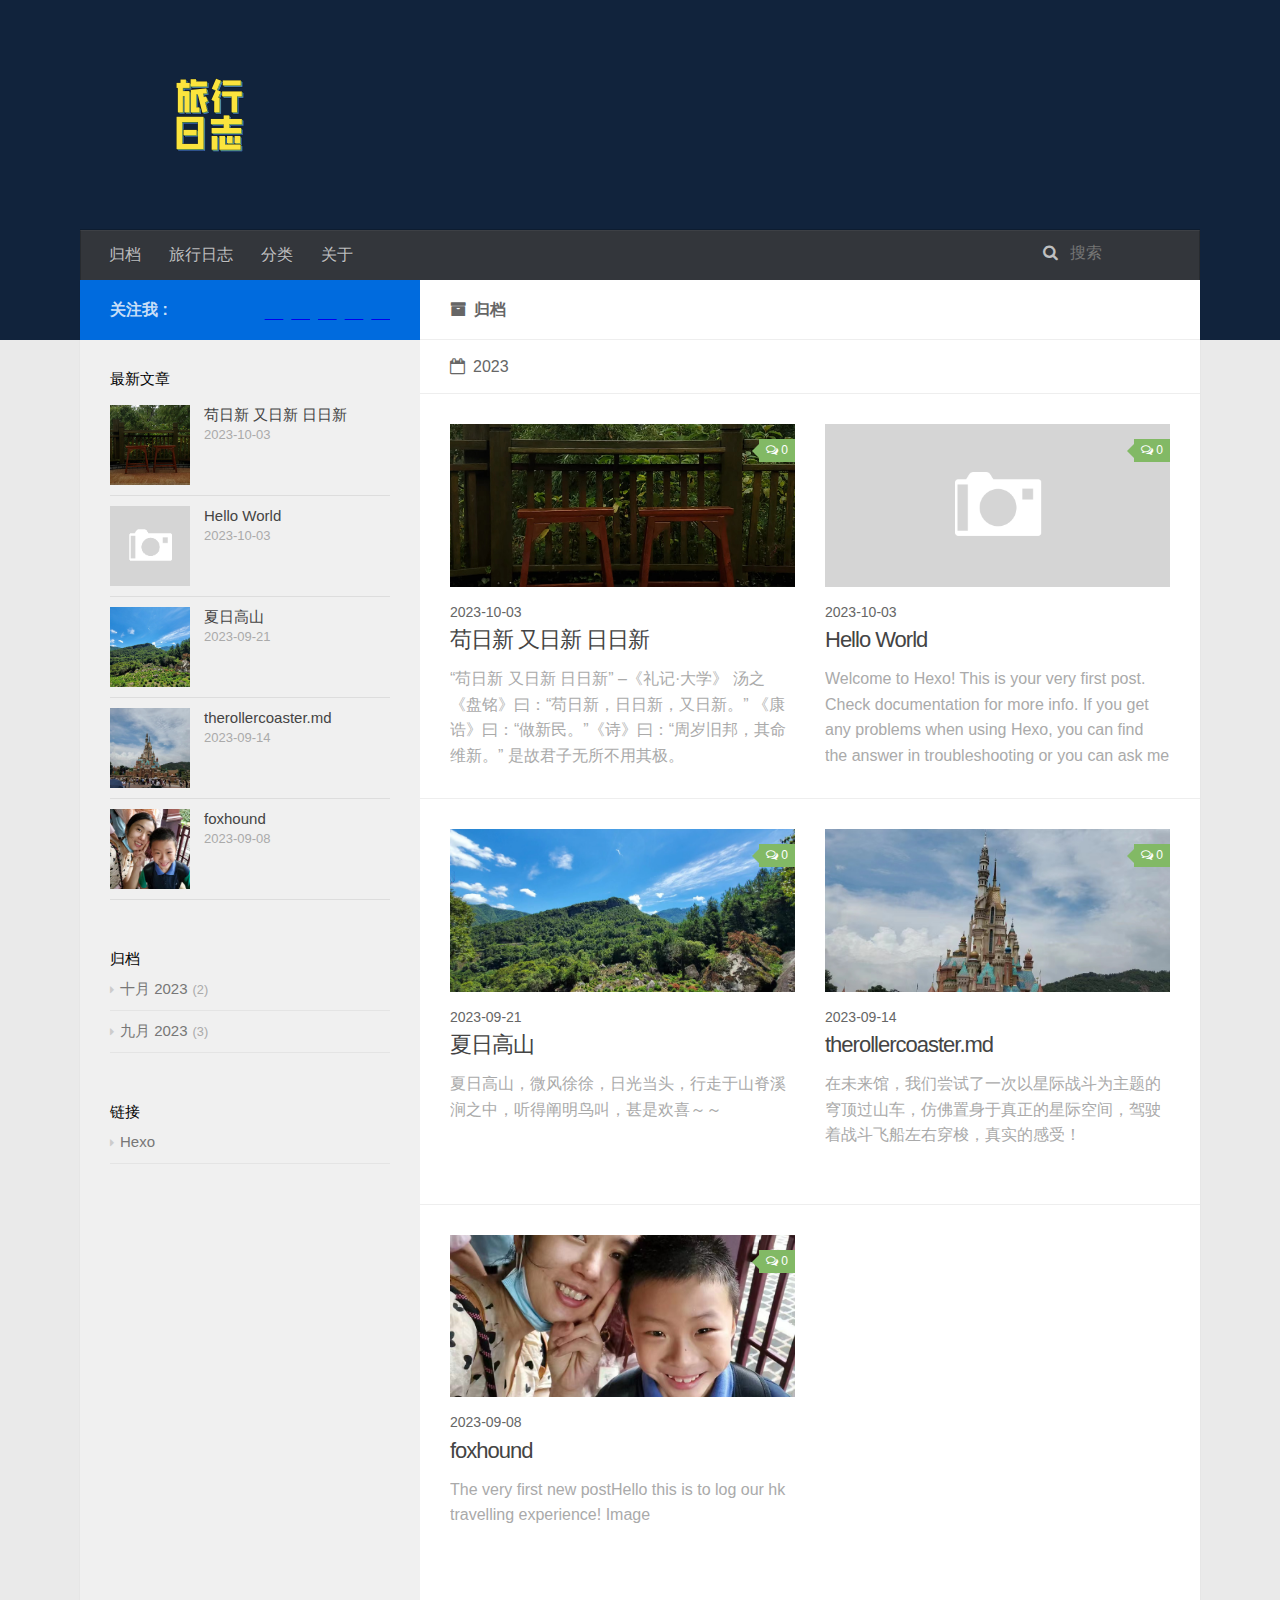
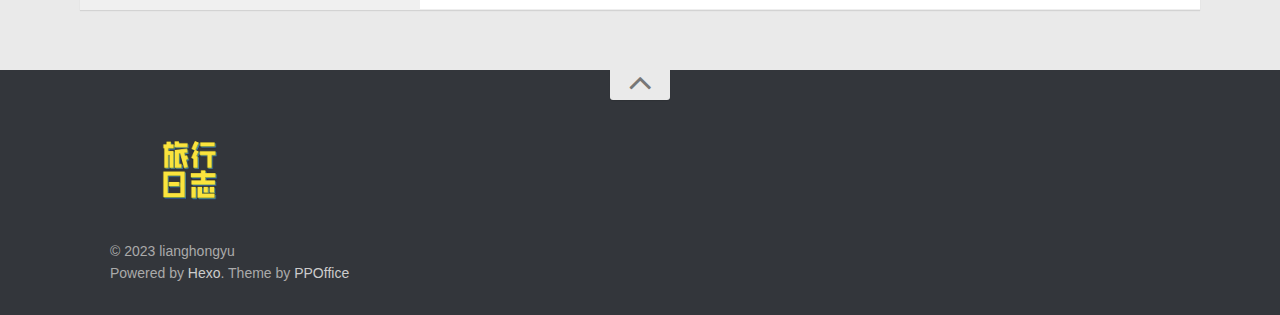
==== archives/index.html @ 43e91043 "Site updated: 2023-10-03 20:51:18" ====
<!DOCTYPE html>
<html>
<head>
    <meta charset="utf-8" />

    

    
    <title>归档 | 旅行日志</title>
    
    <meta name="viewport" content="width=device-width, initial-scale=1, maximum-scale=1">
    
    <meta property="og:type" content="website">
<meta property="og:title" content="旅行日志">
<meta property="og:url" content="https://www.dent1688.com/archives/index.html">
<meta property="og:site_name" content="旅行日志">
<meta property="og:locale" content="zh_CN">
<meta property="article:author" content="lianghongyu">
<meta name="twitter:card" content="summary">
    

    

    

    

    
<link rel="stylesheet" href="/libs/source-code-pro/styles.css">

    
<link rel="stylesheet" href="/libs/font-awesome/css/font-awesome.min.css">

    
<link rel="stylesheet" href="/libs/iconfont/css/travlog.iconfont.css">

    
<link rel="stylesheet" href="/libs/titillium-web/style.css">

    
<link rel="stylesheet" href="/css/style.css">


    
<script src="/libs/jquery/3.5.0/jquery.min.js"></script>

    
    
        
<link rel="stylesheet" href="/libs/lightgallery/css/lightgallery.min.css">

    
    
        
<link rel="stylesheet" href="/libs/justified-gallery/justifiedGallery.min.css">

    
    
    
    


<meta name="generator" content="Hexo 6.3.0"></head>

<body>
    <div id="wrap">
        <header id="header">
    <div id="header-outer" class="outer">
        <div class="container">
            <div class="container-inner">
                <div id="header-title">
                    <h1 class="logo-wrap">
                        <a href="/" class="logo"></a>
                    </h1>
                    
                </div>
                <div id="header-inner" class="nav-container">
                    <a id="main-nav-toggle" class="nav-icon fa fa-bars"></a>
                    <div class="nav-container-inner">
                        <ul id="main-nav">
                            
                                <li class="main-nav-list-item" >
                                    <a class="main-nav-list-link" href="/">归档</a>
                                </li>
                            
                                    
                                
                                <li class="main-nav-list-item" >
                                    <a class="main-nav-list-link" href="/">旅行日志</a>
                                </li>
                            
                                <li class="main-nav-list-item" >
                                    <a class="main-nav-list-link" href="/about/lll.html">分类</a>
                                </li>
                            
                                <li class="main-nav-list-item" >
                                    <a class="main-nav-list-link" href="/about/index.html">关于</a>
                                </li>
                            
                        </ul>
                        <nav id="sub-nav">
                            <div id="search-form-wrap">

    <form class="search-form">
        <input type="text" class="ins-search-input search-form-input" placeholder="搜索" />
        <button type="submit" class="search-form-submit"></button>
    </form>
    <div class="ins-search">
    <div class="ins-search-mask"></div>
    <div class="ins-search-container">
        <div class="ins-input-wrapper">
            <input type="text" class="ins-search-input" placeholder="想要查找什么..." />
            <span class="ins-close ins-selectable"><i class="fa fa-times-circle"></i></span>
        </div>
        <div class="ins-section-wrapper">
            <div class="ins-section-container"></div>
        </div>
    </div>
</div>
<script>
(function (window) {
    var INSIGHT_CONFIG = {
        TRANSLATION: {
            POSTS: '文章',
            PAGES: '页面',
            CATEGORIES: '分类',
            TAGS: '标签',
            UNTITLED: '(未命名)',
        },
        ROOT_URL: '/',
        CONTENT_URL: '/content.json',
    };
    window.INSIGHT_CONFIG = INSIGHT_CONFIG;
})(window);
</script>

<script src="/js/insight.js"></script>


</div>
                        </nav>
                    </div>
                </div>
            </div>
        </div>
    </div>
</header>

        <div class="container">
            <div class="main-body container-inner">
                <div class="main-body-inner">
                    <section id="main">
                        <div class="main-body-header">
    <h1 class="header">
    
    <i class="icon fa fa-archive"></i>归档
    </h1>
</div>

                        <div class="main-body-content">
                            

    
    
        
        
        <section class="archives-wrap">
            <div class="archive-year-wrap">
                <a href="/archives/2023" class="archive-year"><i class="icon fa fa-calendar-o"></i>2023</a>
            </div>
            <div class="archives">
    
    
    
        <div class="article-row">
    
        <article class="article article-summary">
    <div class="article-summary-inner">
        
        <a href="/2023/10/03/%E8%8B%9F%E6%97%A5%E6%96%B0-%E5%8F%88%E6%97%A5%E6%96%B0-%E6%97%A5%E6%97%A5%E6%96%B0/" class="thumbnail">
    
    
        <span style="background-image:url(/2023/10/03/苟日新-又日新-日日新/竹尖温泉休息区的两个座椅.jpg)" alt="苟日新 又日新 日日新" class="thumbnail-image"></span>
    
    
        
<span class="comment-counter">
    <i class="fa fa-comments-o"></i>
    
        <span class="disqus-comment-count" data-disqus-identifier="" data-disqus-url="https://www.dent1688.com/2023/10/03/%E8%8B%9F%E6%97%A5%E6%96%B0-%E5%8F%88%E6%97%A5%E6%96%B0-%E6%97%A5%E6%97%A5%E6%96%B0/">0</span>
    
</span>


    
</a>

        
        <div class="article-meta">
            <div class="category">
            
            </div>
            <div class="date"><time datetime="2023-10-03T12:07:51.000Z" itemprop="datePublished">2023-10-03</time></div>
        </div>
        
    
        <h1 class="article-title" itemprop="name">
        <a href="/2023/10/03/%E8%8B%9F%E6%97%A5%E6%96%B0-%E5%8F%88%E6%97%A5%E6%96%B0-%E6%97%A5%E6%97%A5%E6%96%B0/">苟日新 又日新 日日新</a>
        </h1>
    

        <p class="article-excerpt">
            

“苟日新 又日新 日日新”  –《礼记·大学》 
汤之《盘铭》曰：“苟日新，日日新，又日新。” 《康诰》曰：“做新民。”《诗》曰：“周岁旧邦，其命维新。” 是故君子无所不用其极。

        </p>
    </div>
</article>
    

    
    
    
    
        <article class="article article-summary">
    <div class="article-summary-inner">
        
        <a href="/2023/10/03/hello-world/" class="thumbnail">
    
    
        <span class="thumbnail-image thumbnail-none"></span>
    
    
        
<span class="comment-counter">
    <i class="fa fa-comments-o"></i>
    
        <span class="disqus-comment-count" data-disqus-identifier="" data-disqus-url="https://www.dent1688.com/2023/10/03/hello-world/">0</span>
    
</span>


    
</a>

        
        <div class="article-meta">
            <div class="category">
            
            </div>
            <div class="date"><time datetime="2023-10-03T12:02:47.965Z" itemprop="datePublished">2023-10-03</time></div>
        </div>
        
    
        <h1 class="article-title" itemprop="name">
        <a href="/2023/10/03/hello-world/">Hello World</a>
        </h1>
    

        <p class="article-excerpt">
            Welcome to Hexo! This is your very first post. Check documentation for more info. If you get any problems when using Hexo, you can find the answer in troubleshooting or you can ask me on GitHub.
Quick
        </p>
    </div>
</article>
    
        </div>
    

    
    
    
    
        <div class="article-row">
    
        <article class="article article-summary">
    <div class="article-summary-inner">
        
        <a href="/2023/09/21/%E5%A4%8F%E6%97%A5%E9%AB%98%E5%B1%B1/" class="thumbnail">
    
    
        <span style="background-image:url(/2023/09/21/%E5%A4%8F%E6%97%A5%E9%AB%98%E5%B1%B1/%E5%A4%8F%E6%97%A5%E9%AB%98%E5%B1%B1.jpg)" alt="夏日高山" class="thumbnail-image"></span>
    
    
        
<span class="comment-counter">
    <i class="fa fa-comments-o"></i>
    
        <span class="disqus-comment-count" data-disqus-identifier="" data-disqus-url="https://www.dent1688.com/2023/09/21/%E5%A4%8F%E6%97%A5%E9%AB%98%E5%B1%B1/">0</span>
    
</span>


    
</a>

        
        <div class="article-meta">
            <div class="category">
            
            </div>
            <div class="date"><time datetime="2023-09-21T08:30:17.000Z" itemprop="datePublished">2023-09-21</time></div>
        </div>
        
    
        <h1 class="article-title" itemprop="name">
        <a href="/2023/09/21/%E5%A4%8F%E6%97%A5%E9%AB%98%E5%B1%B1/">夏日高山</a>
        </h1>
    

        <p class="article-excerpt">
            
夏日高山，微风徐徐，日光当头，行走于山脊溪涧之中，听得阐明鸟叫，甚是欢喜～～

        </p>
    </div>
</article>
    

    
    
    
    
        <article class="article article-summary">
    <div class="article-summary-inner">
        
        <a href="/2023/09/14/therollercoaster-md/" class="thumbnail">
    
    
        <span style="background-image:url(/2023/09/14/therollercoaster-md/therollercoaster.jpg)" alt="therollercoaster.md" class="thumbnail-image"></span>
    
    
        
<span class="comment-counter">
    <i class="fa fa-comments-o"></i>
    
        <span class="disqus-comment-count" data-disqus-identifier="" data-disqus-url="https://www.dent1688.com/2023/09/14/therollercoaster-md/">0</span>
    
</span>


    
</a>

        
        <div class="article-meta">
            <div class="category">
            
            </div>
            <div class="date"><time datetime="2023-09-14T07:59:23.000Z" itemprop="datePublished">2023-09-14</time></div>
        </div>
        
    
        <h1 class="article-title" itemprop="name">
        <a href="/2023/09/14/therollercoaster-md/">therollercoaster.md</a>
        </h1>
    

        <p class="article-excerpt">
            在未来馆，我们尝试了一次以星际战斗为主题的穹顶过山车，仿佛置身于真正的星际空间，驾驶着战斗飞船左右穿梭，真实的感受！


        </p>
    </div>
</article>
    
        </div>
    

    
    
    
    
        <div class="article-row">
    
        <article class="article article-summary">
    <div class="article-summary-inner">
        
        <a href="/2023/09/08/foxhound/" class="thumbnail">
    
    
        <span style="background-image:url(/images/hkdisneyland.jpg)" alt="foxhound" class="thumbnail-image"></span>
    
    
        
<span class="comment-counter">
    <i class="fa fa-comments-o"></i>
    
        <span class="disqus-comment-count" data-disqus-identifier="" data-disqus-url="https://www.dent1688.com/2023/09/08/foxhound/">0</span>
    
</span>


    
</a>

        
        <div class="article-meta">
            <div class="category">
            
            </div>
            <div class="date"><time datetime="2023-09-08T14:59:51.000Z" itemprop="datePublished">2023-09-08</time></div>
        </div>
        
    
        <h1 class="article-title" itemprop="name">
        <a href="/2023/09/08/foxhound/">foxhound</a>
        </h1>
    

        <p class="article-excerpt">
            The very first new postHello this is to log our hk travelling experience!
Image

        </p>
    </div>
</article>
    
        </div>
    


    </div></section>



                        </div>
                    </section>
                    <aside id="sidebar">
    <a class="sidebar-toggle" title="Expand Sidebar"><i class="toggle icon"></i></a>
    <div class="sidebar-top">
        <p>关注我 :</p>
        <ul class="social-links">
            
                
                <li>
                    <a class="social-tooltip" title="icon-weixin1" href="/" target="_blank" rel="noopener">
                        <i class="iconfont icon-weixin1"></i>
                    </a>
                </li>
                
            
                
                <li>
                    <a class="social-tooltip" title="icon-icon_bilibili-square" href="https://space.bilibili.com/411537087?spm_id_from=333.1007.0.0" target="_blank" rel="noopener">
                        <i class="iconfont icon-icon_bilibili-square"></i>
                    </a>
                </li>
                
            
                
                <li>
                    <a class="social-tooltip" title="icon-zhihu" href="https://www.zhihu.com/people/jl_technical" target="_blank" rel="noopener">
                        <i class="iconfont icon-zhihu"></i>
                    </a>
                </li>
                
            
                
                <li>
                    <a class="social-tooltip" title="icon-xinhao" href="/" target="_blank" rel="noopener">
                        <i class="iconfont icon-xinhao"></i>
                    </a>
                </li>
                
            
                
                <li>
                    <a class="social-tooltip" title="icon-envelope" href="mailto:yves_liang@139.com" target="_blank" rel="noopener">
                        <i class="iconfont icon-envelope"></i>
                    </a>
                </li>
                
            
        </ul>
    </div>
    
    <div class="widgets-container">
        
            
                

            
                
    <div class="widget-wrap">
        <h3 class="widget-title">最新文章</h3>
        <div class="widget">
            <ul id="recent-post" class="">
                
                    <li>
                        
                        <div class="item-thumbnail">
                            <a href="/2023/10/03/%E8%8B%9F%E6%97%A5%E6%96%B0-%E5%8F%88%E6%97%A5%E6%96%B0-%E6%97%A5%E6%97%A5%E6%96%B0/" class="thumbnail">
    
    
        <span style="background-image:url(/2023/10/03/苟日新-又日新-日日新/竹尖温泉休息区的两个座椅.jpg)" alt="苟日新 又日新 日日新" class="thumbnail-image"></span>
    
    
</a>

                        </div>
                        
                        <div class="item-inner">
                            <p class="item-category"></p>
                            <p class="item-title"><a href="/2023/10/03/%E8%8B%9F%E6%97%A5%E6%96%B0-%E5%8F%88%E6%97%A5%E6%96%B0-%E6%97%A5%E6%97%A5%E6%96%B0/" class="title">苟日新 又日新 日日新</a></p>
                            <p class="item-date"><time datetime="2023-10-03T12:07:51.000Z" itemprop="datePublished">2023-10-03</time></p>
                        </div>
                    </li>
                
                    <li>
                        
                        <div class="item-thumbnail">
                            <a href="/2023/10/03/hello-world/" class="thumbnail">
    
    
        <span class="thumbnail-image thumbnail-none"></span>
    
    
</a>

                        </div>
                        
                        <div class="item-inner">
                            <p class="item-category"></p>
                            <p class="item-title"><a href="/2023/10/03/hello-world/" class="title">Hello World</a></p>
                            <p class="item-date"><time datetime="2023-10-03T12:02:47.965Z" itemprop="datePublished">2023-10-03</time></p>
                        </div>
                    </li>
                
                    <li>
                        
                        <div class="item-thumbnail">
                            <a href="/2023/09/21/%E5%A4%8F%E6%97%A5%E9%AB%98%E5%B1%B1/" class="thumbnail">
    
    
        <span style="background-image:url(/2023/09/21/%E5%A4%8F%E6%97%A5%E9%AB%98%E5%B1%B1/%E5%A4%8F%E6%97%A5%E9%AB%98%E5%B1%B1.jpg)" alt="夏日高山" class="thumbnail-image"></span>
    
    
</a>

                        </div>
                        
                        <div class="item-inner">
                            <p class="item-category"></p>
                            <p class="item-title"><a href="/2023/09/21/%E5%A4%8F%E6%97%A5%E9%AB%98%E5%B1%B1/" class="title">夏日高山</a></p>
                            <p class="item-date"><time datetime="2023-09-21T08:30:17.000Z" itemprop="datePublished">2023-09-21</time></p>
                        </div>
                    </li>
                
                    <li>
                        
                        <div class="item-thumbnail">
                            <a href="/2023/09/14/therollercoaster-md/" class="thumbnail">
    
    
        <span style="background-image:url(/2023/09/14/therollercoaster-md/therollercoaster.jpg)" alt="therollercoaster.md" class="thumbnail-image"></span>
    
    
</a>

                        </div>
                        
                        <div class="item-inner">
                            <p class="item-category"></p>
                            <p class="item-title"><a href="/2023/09/14/therollercoaster-md/" class="title">therollercoaster.md</a></p>
                            <p class="item-date"><time datetime="2023-09-14T07:59:23.000Z" itemprop="datePublished">2023-09-14</time></p>
                        </div>
                    </li>
                
                    <li>
                        
                        <div class="item-thumbnail">
                            <a href="/2023/09/08/foxhound/" class="thumbnail">
    
    
        <span style="background-image:url(/images/hkdisneyland.jpg)" alt="foxhound" class="thumbnail-image"></span>
    
    
</a>

                        </div>
                        
                        <div class="item-inner">
                            <p class="item-category"></p>
                            <p class="item-title"><a href="/2023/09/08/foxhound/" class="title">foxhound</a></p>
                            <p class="item-date"><time datetime="2023-09-08T14:59:51.000Z" itemprop="datePublished">2023-09-08</time></p>
                        </div>
                    </li>
                
            </ul>
        </div>
    </div>

            
                

            
                
    <div class="widget-wrap widget-list">
        <h3 class="widget-title">归档</h3>
        <div class="widget">
            <ul class="archive-list"><li class="archive-list-item"><a class="archive-list-link" href="/archives/2023/10/">十月 2023</a><span class="archive-list-count">2</span></li><li class="archive-list-item"><a class="archive-list-link" href="/archives/2023/09/">九月 2023</a><span class="archive-list-count">3</span></li></ul>
        </div>
    </div>


            
                

            
                

            
                
    <div class="widget-wrap widget-list">
        <h3 class="widget-title">链接</h3>
        <div class="widget">
            <ul>
                
                    <li>
                        <a target="_blank" rel="noopener" href="http://hexo.io">Hexo</a>
                    </li>
                
            </ul>
        </div>
    </div>


            
        
    </div>
</aside>

                </div>
            </div>
        </div>
        <footer id="footer">
    <div class="container">
        <div class="container-inner">
            <a id="back-to-top" href="javascript:;"><i class="icon fa fa-angle-up"></i></a>
            <div class="credit">
                <h1 class="logo-wrap">
                    <a href="/" class="logo"></a>
                </h1>
                <p>&copy; 2023 lianghongyu</p>
                
                <p>Powered by <a href="https://hexo.io/" target="_blank">Hexo</a>. Theme by <a href="https://github.com/ppoffice" target="_blank">PPOffice</a></p>
                
            </div>
            <div class="footer-plugins">
              
    


            </div>
        </div>
    </div>
</footer>

    </div>
    
    
    <script>
    var disqus_shortname = 'hexo-theme-hueman';
    
    
    (function() {
    var dsq = document.createElement('script');
    dsq.type = 'text/javascript';
    dsq.async = true;
    dsq.src = '//' + disqus_shortname + '.disqus.com/count.js';
    (document.getElementsByTagName('head')[0] || document.getElementsByTagName('body')[0]).appendChild(dsq);
    })();
    </script>





    
        
<script src="/libs/lightgallery/js/lightgallery.min.js"></script>

        
<script src="/libs/lightgallery/js/lg-thumbnail.min.js"></script>

        
<script src="/libs/lightgallery/js/lg-pager.min.js"></script>

        
<script src="/libs/lightgallery/js/lg-autoplay.min.js"></script>

        
<script src="/libs/lightgallery/js/lg-fullscreen.min.js"></script>

        
<script src="/libs/lightgallery/js/lg-zoom.min.js"></script>

        
<script src="/libs/lightgallery/js/lg-hash.min.js"></script>

        
<script src="/libs/lightgallery/js/lg-share.min.js"></script>

        
<script src="/libs/lightgallery/js/lg-video.min.js"></script>

    
    
        
<script src="/libs/justified-gallery/jquery.justifiedGallery.min.js"></script>

    
    

    
    
    



<!-- Custom Scripts -->

<script src="/js/main.js"></script>


</body>
</html>
---- libs/source-code-pro/styles.css ----
/* latin-ext */
@font-face {
  font-family: 'Source Code Pro';
  font-style: normal;
  font-weight: 400;
  src: local('Source Code Pro'), local('SourceCodePro-Regular'), url(fonts/mrl8jkM18OlOQN8JLgasDy2Q8seG17bfDXYR_jUsrzg.woff2) format('woff2');
  unicode-range: U+0100-024F, U+1E00-1EFF, U+20A0-20AB, U+20AD-20CF, U+2C60-2C7F, U+A720-A7FF;
}
/* latin */
@font-face {
  font-family: 'Source Code Pro';
  font-style: normal;
  font-weight: 400;
  src: local('Source Code Pro'), local('SourceCodePro-Regular'), url(fonts/mrl8jkM18OlOQN8JLgasD9V_2ngZ8dMf8fLgjYEouxg.woff2) format('woff2');
  unicode-range: U+0000-00FF, U+0131, U+0152-0153, U+02C6, U+02DA, U+02DC, U+2000-206F, U+2074, U+20AC, U+2212, U+2215, U+E0FF, U+EFFD, U+F000;
}
---- libs/iconfont/css/travlog.iconfont.css ----
@font-face {
  font-family: "iconfont"; /* Project id 4262193 */
  src: url('//at.alicdn.com/t/c/font_4262193_q51p6oxypxf.woff2?t=1695284667067') format('woff2'),
       url('//at.alicdn.com/t/c/font_4262193_q51p6oxypxf.woff?t=1695284667067') format('woff'),
       url('//at.alicdn.com/t/c/font_4262193_q51p6oxypxf.ttf?t=1695284667067') format('truetype');
}

.iconfont {
  font-family: "iconfont" !important;
  font-size: 16px;
  font-style: normal;
  -webkit-font-smoothing: antialiased;
  -moz-osx-font-smoothing: grayscale;
}

.icon-envelope:before {
  content: "\e623";
}

.icon-xinhao:before {
  content: "\e602";
}

.icon-zhihu-circle-fill:before {
  content: "\ea8b";
}

.icon-icon_bilibili-square:before {
  content: "\e601";
}

.icon-weixin1:before {
  content: "\e600";
}

.icon-weixin:before {
  content: "\e65f";
}

.icon-bilibili-line:before {
  content: "\e69e";
}

.icon-zhihu:before {
  content: "\e7e9";
}
---- css/style.css ----
#main .main-body-header em,
#main .main-body-header a,
.article-meta,
.archive-year {
  text-transform: uppercase;
  color: #666;
  line-height: 1em;
  text-shadow: 0 1px #fff;
}
#main .main-body-header em,
#main .main-body-header a,
.article-meta,
.archive-year,
#main .main-body-header em a,
#main .main-body-header a a,
.article-meta a,
.archive-year a {
  text-decoration: none;
}
.widget h1,
.article-entry h1 {
  font-size: 2em;
}
.widget h2,
.article-entry h2 {
  font-size: 1.5em;
}
.widget h3,
.article-entry h3 {
  font-size: 1.3em;
}
.widget h4,
.article-entry h4 {
  font-size: 1.2em;
}
.widget h5,
.article-entry h5 {
  font-size: 1em;
}
.widget h6,
.article-entry h6 {
  font-size: 1em;
  color: #aaa;
}
.widget hr,
.article-entry hr {
  border: 1px dashed #ddd;
}
.widget strong,
.article-entry strong {
  font-weight: bold;
}
.widget em,
.article-entry em,
.widget cite,
.article-entry cite {
  font-style: italic;
}
.widget sup,
.article-entry sup,
.widget sub,
.article-entry sub {
  font-size: 0.75em;
  line-height: 0;
  position: relative;
  vertical-align: baseline;
}
.widget sup,
.article-entry sup {
  top: -0.5em;
}
.widget sub,
.article-entry sub {
  bottom: -0.2em;
}
.widget small,
.article-entry small {
  font-size: 0.85em;
}
.widget acronym,
.article-entry acronym,
.widget abbr,
.article-entry abbr {
  border-bottom: 1px dotted;
}
.widget ul,
.article-entry ul,
.widget ol,
.article-entry ol,
.widget dl,
.article-entry dl {
  line-height: 1.6em;
}
.widget ul ul,
.article-entry ul ul,
.widget ol ul,
.article-entry ol ul,
.widget ul ol,
.article-entry ul ol,
.widget ol ol,
.article-entry ol ol {
  margin-top: 0;
  margin-bottom: 0;
  margin-left: 20px;
}
.widget ul,
.article-entry ul {
  list-style: disc;
  list-style-position: inside;
}
.widget ol,
.article-entry ol {
  list-style: decimal;
  list-style-position: inside;
}
.widget dt,
.article-entry dt {
  font-weight: bold;
  list-style-position: inside;
}
html,
body,
div,
span,
applet,
object,
iframe,
h1,
h2,
h3,
h4,
h5,
h6,
p,
blockquote,
pre,
a,
abbr,
acronym,
address,
big,
cite,
code,
del,
dfn,
em,
img,
ins,
kbd,
q,
s,
samp,
small,
strike,
strong,
sub,
sup,
tt,
var,
dl,
dt,
dd,
ol,
ul,
li,
fieldset,
form,
label,
legend,
table,
caption,
tbody,
tfoot,
thead,
tr,
th,
td {
  margin: 0;
  padding: 0;
  border: 0;
  outline: 0;
  font-weight: inherit;
  font-style: inherit;
  font-family: inherit;
  font-size: 100%;
  vertical-align: baseline;
}
body {
  line-height: 1;
  color: #000;
  background: #fff;
}
ol,
ul {
  list-style: none;
}
table {
  border-collapse: separate;
  border-spacing: 0;
  vertical-align: middle;
}
caption,
th,
td {
  text-align: left;
  font-weight: normal;
  vertical-align: middle;
}
a img {
  border: none;
}
input,
button {
  margin: 0;
  padding: 0;
}
input::-moz-focus-inner,
button::-moz-focus-inner {
  border: 0;
  padding: 0;
}
html,
body,
#container {
  height: 100%;
}
::selection {
  color: #fff;
  background: #006bde;
}
body {
  background: #eaeaea;
  font: 14px "Titillium Web", "Helvetica Neue", Helvetica, Arial, "Microsoft Yahei", sans-serif;
  -webkit-text-size-adjust: 100%;
}
code {
  margin: 0 2px;
  color: #e96900;
  padding: 3px 5px;
  font-size: 0.8em;
  border-radius: 2px;
  font-family: "Source Code Pro", Consolas, Monaco, Menlo, Consolas, monospace;
  background-color: #f8f8f8;
}
.container {
  position: relative;
  padding: 0 20px;
}
.container-inner {
  max-width: 1120px;
  min-width: 320px;
  width: 100%;
  margin: 0 auto;
}
.container-inner:before,
.container-inner:after {
  content: "";
  display: table;
}
.container-inner:after {
  clear: both;
}
.left,
.alignleft {
  float: left;
}
.right,
.alignright {
  float: right;
}
.clear {
  clear: both;
}
.logo {
  display: block;
  padding: 10px 0;
  width: 200px;
  height: 150px;
  background-image: url("images/logo-header.png");
  background-position: 0px 10px;
  background-repeat: no-repeat;
  background-size: 200px 150px;
}
.main-body {
  margin-top: -60px;
  background-color: #fff;
}
.main-body-inner {
  position: relative;
  -webkit-box-sizing: border-box;
  -moz-box-sizing: border-box;
  box-sizing: border-box;
  -webkit-box-shadow: rgba(0,0,0,0.098) 0px 1px 1px 0px;
  box-shadow: rgba(0,0,0,0.098) 0px 1px 1px 0px;
  padding-left: 340px;
  background: url("images/s-left.png") repeat-y left 0;
}
.main-body-inner:before,
.main-body-inner:after {
  content: "";
  display: table;
}
.main-body-inner:after {
  clear: both;
}
#main {
  float: right;
  width: 100%;
  -webkit-box-sizing: border-box;
  -moz-box-sizing: border-box;
  box-sizing: border-box;
  min-height: 600px;
}
#main .main-body-header {
  background: #fff;
  position: relative;
  padding: 18px 30px 17px;
  border-bottom: 1px solid #eee;
  color: #666;
  font-size: 16px;
  font-weight: 600;
  text-transform: uppercase;
  line-height: 24px;
}
#main .main-body-header .page-title-link,
#main .main-body-header i {
  margin-right: 8px;
}
#main .main-body-header i {
  font-weight: 400;
}
#main .main-body-header em,
#main .main-body-header a {
  color: #aaa;
}
#main .main-body-content:before,
#main .main-body-content:after {
  content: "";
  display: table;
}
#main .main-body-content:after {
  clear: both;
}
#header {
  background: #11233c;
  padding-bottom: 60px;
  position: relative;
}
#header-outer {
  height: 100%;
  position: relative;
}
#header-inner {
  position: relative;
}
#header-title {
  text-align: center;
  padding: 30px 30px;
}
#header-title:before,
#header-title:after {
  content: "";
  display: table;
}
#header-title:after {
  clear: both;
}
#header-title .logo-wrap,
#header-title .subtitle-wrap {
  float: left;
}
#header-title .subtitle-wrap {
  padding: 10px 0px 0px;
  margin-left: 20px;
}
#header-title .subtitle {
  font-size: 16px;
  font-style: italic;
  line-height: 160px;
  color: rgba(255,255,255,0.7);
  text-shadow: 0 1px rgba(0,0,0,0.2);
}
.nav-container .nav-icon,
.nav-container .nav-container-inner #main-nav .main-nav-list-item .main-nav-list-link {
  float: left;
  color: rgba(255,255,255,0.7);
  text-decoration: none;
  text-shadow: 0 1px rgba(0,0,0,0.2);
  display: block;
  padding: 20px 15px;
  -webkit-transition: 0.2s ease-in;
  -moz-transition: 0.2s ease-in;
  -ms-transition: 0.2s ease-in;
  transition: 0.2s ease-in;
}
.nav-container .nav-icon:hover,
.nav-container .nav-container-inner #main-nav .main-nav-list-item .main-nav-list-link:hover {
  color: #fff;
  background: rgba(0,0,0,0.1);
}
.nav-container {
  padding: 0 15px;
  background: #33363b;
  z-index: 1;
  -webkit-box-shadow: inset 0 1px 0 rgba(255,255,255,0.05), 0 -1px 0 rgba(0,0,0,0.2), inset 1px 0 0 rgba(0,0,0,0.2), inset -1px 0 0 rgba(0,0,0,0.2);
  box-shadow: inset 0 1px 0 rgba(255,255,255,0.05), 0 -1px 0 rgba(0,0,0,0.2), inset 1px 0 0 rgba(0,0,0,0.2), inset -1px 0 0 rgba(0,0,0,0.2);
}
.nav-container:before,
.nav-container:after {
  content: "";
  display: table;
}
.nav-container:after {
  clear: both;
}
.nav-container .nav-icon {
  line-height: 20px;
  padding: 15px 14px;
  text-align: center;
  font-size: 14px;
  position: relative;
  cursor: pointer;
}
.nav-container #main-nav-toggle {
  display: none;
  width: 100%;
  text-align: right;
  -webkit-box-sizing: border-box;
  -moz-box-sizing: border-box;
  box-sizing: border-box;
  border-bottom: 1px solid rgba(255,255,255,0.06);
}
.nav-container #main-nav-toggle:before {
  content: "\f0c9";
}
.nav-container .nav-container-inner:before,
.nav-container .nav-container-inner:after {
  content: "";
  display: table;
}
.nav-container .nav-container-inner:after {
  clear: both;
}
.nav-container .nav-container-inner #main-nav {
  float: left;
}
.nav-container .nav-container-inner #main-nav .main-nav-list {
  float: left;
}
.nav-container .nav-container-inner #main-nav .main-nav-list-item {
  position: relative;
  float: left;
}
.nav-container .nav-container-inner #main-nav .main-nav-list-item.top-level-menu > a:after {
  content: "\f0d7" !important;
  float: none;
  margin-left: 6px;
  font-size: 14px;
  line-height: 1.2em;
  opacity: 0.5;
  font-family: FontAwesome;
  display: inline-block;
}
.nav-container .nav-container-inner #main-nav .main-nav-list-item.top-level-menu:hover > a {
  color: #fff;
  background: rgba(0,0,0,0.1);
}
.nav-container .nav-container-inner #main-nav .main-nav-list-item .main-nav-list-link {
  line-height: 20px;
  padding: 15px 14px;
  font-size: 16px;
}
.nav-container .nav-container-inner #main-nav .main-nav-list-item .main-nav-list-link.current {
  color: #fff;
}
.nav-container .nav-container-inner #main-nav .main-nav-list-item .main-nav-list-child {
  top: 100%;
  display: none;
  padding: 10px 0;
  overflow: hidden;
  position: absolute;
  width: 180px;
  background: #33363b url("images/opacity-10.png") repeat;
}
.nav-container .nav-container-inner #main-nav .main-nav-list-item .main-nav-list-child li {
  -webkit-box-shadow: 0 1px 0 rgba(255,255,255,0.06);
  box-shadow: 0 1px 0 rgba(255,255,255,0.06);
}
.nav-container .nav-container-inner #main-nav .main-nav-list-item .main-nav-list-child li:last-child {
  -webkit-box-shadow: none;
  box-shadow: none;
}
.nav-container .nav-container-inner #main-nav .main-nav-list-item .main-nav-list-child li,
.nav-container .nav-container-inner #main-nav .main-nav-list-item .main-nav-list-child li a {
  width: 100%;
  display: block;
  -webkit-box-sizing: border-box;
  -moz-box-sizing: border-box;
  box-sizing: border-box;
}
.nav-container .nav-container-inner #sub-nav {
  float: right;
}
.search-form {
  padding: 14px 15px 16px;
  height: 50px;
  overflow: hidden;
  -webkit-box-sizing: border-box;
  -moz-box-sizing: border-box;
  box-sizing: border-box;
}
.search-form:before {
  content: "\f002";
  margin-right: 8px;
  color: rgba(255,255,255,0.7);
  font: normal normal normal 16px/1 FontAwesome;
}
.search-form-input,
.search-form-input.ins-search-input,
.search-form-input.st-ui-search-input,
.search-form-input.st-default-search-input {
  -webkit-appearance: textarea;
  padding: 0;
  width: 100px;
  height: auto !important;
  border: none !important;
  outline: none !important;
  background: none !important;
  line-height: 1.6em;
  -webkit-transition: 0.2s ease-in;
  -moz-transition: 0.2s ease-in;
  -ms-transition: 0.2s ease-in;
  transition: 0.2s ease-in;
  font: 16px "Titillium Web", "Helvetica Neue", Helvetica, Arial, "Microsoft Yahei", sans-serif;
  color: rgba(255,255,255,0.7);
}
.search-form-input:focus,
.search-form-input.ins-search-input:focus,
.search-form-input.st-ui-search-input:focus,
.search-form-input.st-default-search-input:focus {
  width: 200px;
}
.search-form-input::-webkit-search-results-decoration,
.search-form-input.ins-search-input::-webkit-search-results-decoration,
.search-form-input.st-ui-search-input::-webkit-search-results-decoration,
.search-form-input.st-default-search-input::-webkit-search-results-decoration,
.search-form-input::-webkit-search-cancel-button,
.search-form-input.ins-search-input::-webkit-search-cancel-button,
.search-form-input.st-ui-search-input::-webkit-search-cancel-button,
.search-form-input.st-default-search-input::-webkit-search-cancel-button {
  -webkit-appearance: none;
}
.search-form-submit {
  display: none;
}
#sidebar {
  float: left;
  margin-left: -340px;
  width: 340px;
}
#sidebar .sidebar-toggle {
  display: none;
}
#sidebar .sidebar-top {
  background: #006bde;
  padding: 15px 30px;
}
#sidebar .sidebar-top:before,
#sidebar .sidebar-top:after {
  content: "";
  display: table;
}
#sidebar .sidebar-top:after {
  clear: both;
}
#sidebar .sidebar-top .sidebar-top-inner:before,
#sidebar .sidebar-top .sidebar-top-inner:after {
  content: "";
  display: table;
}
#sidebar .sidebar-top .sidebar-top-inner:after {
  clear: both;
}
#sidebar .sidebar-top p {
  float: left;
  color: rgba(255,255,255,0.8);
  font-size: 16px;
  font-weight: 600;
  text-transform: uppercase;
  line-height: 24px;
  padding: 3px 0;
}
#sidebar .sidebar-top .social-links {
  float: right;
  position: relative;
  padding-top: 2px;
}
#sidebar .sidebar-top .social-links li {
  float: left;
  margin-left: 8px;
}
#sidebar .sidebar-top .social-links li a:hover i:before {
  color: #fff;
}
#sidebar .sidebar-top .social-links .social-tooltip {
  position: relative;
}
#sidebar .sidebar-top .social-links .social-tooltip:hover:after {
  top: -41px;
  background: #fff;
  font-size: 14px;
  color: #666;
  content: attr(title);
  display: block;
  right: 0;
  padding: 5px 15px;
  position: absolute;
  white-space: nowrap;
  border-radius: 3px;
  -webkit-box-shadow: 0 0 2px rgba(0,0,0,0.2);
  box-shadow: 0 0 2px rgba(0,0,0,0.2);
  text-transform: uppercase;
  z-index: 1;
}
#sidebar .sidebar-top .social-links .social-tooltip:hover:before {
  top: -10px;
  right: 8px;
  border: solid;
  border-color: #fff transparent;
  border-width: 5px 5px 0 5px;
  content: "";
  display: block;
  position: absolute;
  z-index: 2;
}
#sidebar .sidebar-top i {
  color: rgba(255,255,255,0.7);
  font-size: 24px;
  width: 24px;
}
#article-nav {
  position: relative;
}
#article-nav:before,
#article-nav:after {
  content: "";
  display: table;
}
#article-nav:after {
  clear: both;
}
.article-nav-link-wrap {
  position: relative;
  margin-top: 0;
  display: block;
  color: #aaa;
  padding: 16px 40px 24px;
  border-bottom: 1px solid #ddd;
  -webkit-transition: 0.2s ease-in;
  -moz-transition: 0.2s ease-in;
  -ms-transition: 0.2s ease-in;
  transition: 0.2s ease-in;
  text-align: center;
  text-decoration: none;
}
.article-nav-link-wrap .icon {
  position: absolute;
  color: #ccc;
  font-size: 18px;
  top: 50%;
  width: 1em;
  margin-top: -10px;
}
.article-nav-link-wrap #icon-chevron-left {
  left: 10px;
}
.article-nav-link-wrap #icon-chevron-right {
  right: 10px;
}
.article-nav-link-wrap:hover {
  background: rgba(0,0,0,0.02);
}
.article-nav-link-wrap:hover .icon {
  color: #006bde;
}
.article-nav-caption {
  display: block;
  font-size: 12px;
  color: #aaa;
  letter-spacing: 0.5px;
  line-height: 24px;
  font-weight: normal;
  text-transform: uppercase;
}
.article-nav-title {
  font-size: 15px;
  color: #666;
}
.widget-wrap {
  padding: 30px 30px 20px;
}
.widget-title {
  font-size: 15px;
  font-weight: 400;
  text-transform: uppercase;
  margin-bottom: 6px;
}
.widget {
  line-height: 1.6em;
  word-wrap: break-word;
  font-size: 0.9em;
  color: #777;
  border-radius: 3px;
}
.widget a {
  text-decoration: none;
  color: #777;
}
.widget a:hover {
  color: #444;
}
.widget ul ul,
.widget ol ul,
.widget dl ul,
.widget ul ol,
.widget ol ol,
.widget dl ol,
.widget ul dl,
.widget ol dl,
.widget dl dl {
  margin-left: 15px;
  list-style: disc;
}
.widget ul,
.widget ol {
  list-style: none;
  margin: 0;
}
.widget ul ul,
.widget ol ul,
.widget ul ol,
.widget ol ol {
  margin: 0 20px;
}
.widget ul ul,
.widget ol ul {
  list-style: disc;
}
.widget ul ol,
.widget ol ol {
  list-style: decimal;
}
.widget-list ul,
.widget-list ol {
  list-style: none;
}
.widget-list ul li,
.widget-list ol li {
  margin: 10px 0;
  padding-bottom: 10px;
  font-size: 15px;
  border-bottom: 1px solid #e4e4e4;
}
.widget-list ul li:last-child,
.widget-list ol li:last-child {
  margin-bottom: 0px;
}
.widget-list ul li a,
.widget-list ol li a {
  color: #777;
}
.widget-list ul li a:before,
.widget-list ol li a:before {
  color: #ccc;
  content: "\f0da";
  font-size: 12px;
  margin-right: 6px;
  font-family: FontAwesome;
  -webkit-transition: 0.2s ease;
  -moz-transition: 0.2s ease;
  -ms-transition: 0.2s ease;
  transition: 0.2s ease;
}
.widget-list ul li a:hover:before,
.widget-list ol li a:hover:before {
  color: #444;
}
.widget-list ul ul,
.widget-list ol ul,
.widget-list ul ol,
.widget-list ol ol {
  list-style: none;
}
.widget-list ul ul li,
.widget-list ol ul li,
.widget-list ul ol li,
.widget-list ol ol li {
  border: none;
  padding-bottom: 0;
}
.widget-float a {
  font-size: 15px;
}
#recent-post li {
  padding: 10px 0 10px 94px;
  border-bottom: 1px solid #ddd;
}
#recent-post li:before,
#recent-post li:after {
  content: "";
  display: table;
}
#recent-post li:after {
  clear: both;
}
#recent-post.no-thumbnail li {
  padding: 10px 0px;
}
#recent-post li .item-thumbnail {
  opacity: 1;
  margin-left: -94px;
  -webkit-transition: all 0.2s ease;
  -moz-transition: all 0.2s ease;
  -ms-transition: all 0.2s ease;
  transition: all 0.2s ease;
  float: left;
}
#recent-post li .item-thumbnail .thumbnail {
  width: 80px;
  height: 80px;
  display: block;
  position: relative;
  overflow: hidden;
}
#recent-post li .item-thumbnail .thumbnail span {
  width: 100%;
  height: 100%;
  display: block;
}
#recent-post li .item-thumbnail .thumbnail .thumbnail-image {
  position: absolute;
  background-size: cover;
  background-position: center;
}
#recent-post li .item-thumbnail .thumbnail .thumbnail-none {
  background-image: url("images/thumb-default-small.png");
  background-size: 100% 100%;
}
#recent-post li .item-inner .item-category {
  font-size: 13px;
  text-transform: uppercase;
}
#recent-post li .item-inner .item-category a {
  color: #006bde;
}
#recent-post li .item-inner .item-category a:hover {
  color: #444;
}
#recent-post li .item-inner .item-category a,
#recent-post li .item-inner .item-category .icon {
  margin-right: 5px;
}
#recent-post li .item-inner .item-title {
  font-size: 15px;
}
#recent-post li .item-inner .item-title a {
  color: #444;
  -webkit-transition: all 0.2s ease;
  -moz-transition: all 0.2s ease;
  -ms-transition: all 0.2s ease;
  transition: all 0.2s ease;
}
#recent-post li .item-inner .item-date {
  color: #aaa;
  font-size: 13px;
  text-transform: uppercase;
}
#recent-post li:hover .item-thumbnail {
  opacity: 0.8;
}
#recent-post li:hover .item-title a {
  color: #006bde;
}
.category-list-count,
.tag-list-count,
.archive-list-count {
  padding-left: 5px;
  color: #aaa;
  font-size: 0.85em;
}
.category-list-count:before,
.tag-list-count:before,
.archive-list-count:before {
  content: "(";
}
.category-list-count:after,
.tag-list-count:after,
.archive-list-count:after {
  content: ")";
}
.tagcloud a {
  margin-right: 5px;
}
.toc-article {
  margin: 0;
  padding: 0;
}
.toc-article .toc {
  padding: 0;
  margin: 10px 0 0;
}
.toc-article .toc .toc-item {
  list-style: none;
}
.article-single {
  padding: 30px 30px 20px;
}
.article-inner {
  overflow: hidden;
}
.article-row {
  width: 100%;
  float: left;
  position: relative;
  padding: 30px 0px 0px 30px;
  border-bottom: 1px solid #eee;
  -webkit-box-sizing: border-box;
  -moz-box-sizing: border-box;
  box-sizing: border-box;
}
.article-row:before,
.article-row:after {
  content: "";
  display: table;
}
.article-row:after {
  clear: both;
}
.article-summary {
  width: 50%;
  float: left;
  margin-bottom: 30px;
}
.article-summary a {
  text-decoration: none;
  color: #006bde;
}
.article-summary .article-summary-inner {
  margin-right: 30px;
}
.article-summary .article-summary-inner .thumbnail {
  height: 0;
  width: 100%;
  display: block;
  overflow: hidden;
  position: relative;
  margin-bottom: 1em;
  padding-bottom: 47.11%;
}
.article-summary .article-summary-inner .thumbnail .comment-counter {
  right: 0;
  top: 15px;
  color: #fff;
  font-size: 12px;
  padding: 2px 7px;
  line-height: 19px;
  position: absolute;
  display: inline-block;
  background-color: #82b965;
}
.article-summary .article-summary-inner .thumbnail .comment-counter:before {
  top: 3px;
  left: -16px;
  content: '';
  position: absolute;
  display: inline-block;
  border: 9px solid transparent;
  border-right-color: #82b965;
}
.article-summary .article-summary-inner .thumbnail .thumbnail-image {
  display: block;
  position: absolute;
  width: 100%;
  height: 100%;
  opacity: 1;
  background-size: cover;
  background-position: center;
  -webkit-transition: opacity 0.3s ease-in;
  -moz-transition: opacity 0.3s ease-in;
  -ms-transition: opacity 0.3s ease-in;
  transition: opacity 0.3s ease-in;
}
.article-summary .article-summary-inner .thumbnail .thumbnail-none {
  width: 100%;
  height: 100%;
  background-size: 100% 100%;
  background-image: url("images/thumb-default.png");
}
.article-summary .article-summary-inner .article-title {
  margin-bottom: 10px;
  font-size: 22px;
  font-weight: 400;
  line-height: 1.5em;
  word-wrap: break-word;
}
.article-summary .article-summary-inner .article-title a {
  -webkit-transition: color 0.3s ease-in;
  -moz-transition: color 0.3s ease-in;
  -ms-transition: color 0.3s ease-in;
  transition: color 0.3s ease-in;
  color: #444;
}
.article-summary .article-summary-inner .article-excerpt {
  position: relative;
  color: #aaa;
  font-size: 16px;
  line-height: 1.6em;
  overflow: hidden;
  height: 6.4em;
}
.article-summary:hover .thumbnail .thumbnail-image {
  opacity: 0.7;
}
.article-summary:hover .article-title a {
  color: #006bde;
}
.article-category {
  float: left;
  line-height: 1em;
  color: #ccc;
  text-shadow: 0 1px #fff;
  margin-left: 8px;
}
.article-category:before {
  content: "\2022";
}
.article-title {
  text-decoration: none;
  font-size: 38px;
  letter-spacing: -1px;
  color: #555;
  line-height: 1.3em;
  -webkit-transition: color 0.2s;
  -moz-transition: color 0.2s;
  -ms-transition: color 0.2s;
  transition: color 0.2s;
  margin-bottom: 10px;
}
a.article-title:hover {
  color: #006bde;
}
.article-meta {
  line-height: 1.6em;
}
.article-meta:before,
.article-meta:after {
  content: "";
  display: table;
}
.article-meta:after {
  clear: both;
}
.article-meta > div {
  float: left;
  margin-right: 10px;
}
.article-meta > div .fa {
  margin-right: 3px;
}
.article-meta a {
  color: #555;
}
.article-meta a:hover {
  color: color-link;
}
.article-meta .category {
  text-transform: uppercase;
}
.article-meta .category a,
.article-meta .category i {
  margin-left: 0;
  margin-right: 6px;
}
.article-summary .article-meta {
  height: 1.6em;
  overflow: hidden;
}
.article-summary .article-meta a {
  color: #006bde;
}
.article-summary .article-meta > div {
  margin-right: 0;
}
.article-tag .tag-link:before {
  content: "#";
}
.article-entry {
  color: #555;
  font-size: 18px;
  font-weight: 300;
  line-height: 1.6em;
}
.article-entry:before,
.article-entry:after {
  content: "";
  display: table;
}
.article-entry:after {
  clear: both;
}
.article-entry p,
.article-entry table {
  margin: 1.6em 0;
}
.article-entry h1,
.article-entry h2,
.article-entry h3,
.article-entry h4,
.article-entry h5,
.article-entry h6 {
  font-weight: 600;
}
.article-entry h1,
.article-entry h2,
.article-entry h3,
.article-entry h4,
.article-entry h5,
.article-entry h6 {
  line-height: 1.3em;
  margin: 1.3em 0;
}
.article-entry a {
  color: #006bde;
  text-decoration: none;
}
.article-entry a:hover {
  text-decoration: underline;
}
.article-entry figcaption a {
  float: right;
}
.article-entry ul,
.article-entry ol,
.article-entry dl {
  margin-top: 1.6em;
  margin-bottom: 1.6em;
  list-style-position: outside;
  padding-left: 1.4em;
}
.article-entry ul p,
.article-entry ol p,
.article-entry dl p {
  margin: 0;
}
.article-entry img,
.article-entry video {
  max-width: 100%;
  height: auto;
  display: block;
  margin: auto;
}
.article-entry iframe {
  border: none;
}
.article-entry table {
  width: 100%;
  border-collapse: collapse;
  border-spacing: 0;
}
.article-entry th {
  font-weight: 600;
  border-bottom: 3px solid #ddd;
  padding-bottom: 0.5em;
}
.article-entry td {
  border-bottom: 1px solid #ddd;
  padding: 10px 0;
}
.article-entry blockquote {
  color: #777;
  quote: none;
  margin: 0 0 20px 0;
  position: relative;
  font-style: italic;
  padding-left: 50px;
}
.article-entry blockquote:before {
  top: 0;
  left: 0;
  color: #ccc;
  font-size: 32px;
  content: "\f10d";
  position: absolute;
  text-align: center;
  font-style: normal;
  font-family: 'FontAwesome';
}
.article-entry blockquote footer {
  font-size: 14px;
  margin: 1.6em 0;
  font-family: "Titillium Web", "Helvetica Neue", Helvetica, Arial, "Microsoft Yahei", sans-serif;
}
.article-entry blockquote footer cite:before {
  content: "—";
  padding: 0 0.5em;
}
.article-entry .pullquote {
  text-align: left;
  width: 45%;
  margin: 0;
}
.article-entry .pullquote.left {
  margin-left: 0.5em;
  margin-right: 1em;
}
.article-entry .pullquote.right {
  margin-right: 0.5em;
  margin-left: 1em;
}
.article-entry .caption {
  color: #aaa;
  display: block;
  font-size: 0.9em;
  margin-top: 0.5em;
  position: relative;
  text-align: center;
}
.article-entry .video-container {
  position: relative;
  padding-top: 56.25%;
  height: 0;
  overflow: hidden;
}
.article-entry .video-container iframe,
.article-entry .video-container object,
.article-entry .video-container embed {
  position: absolute;
  top: 0;
  left: 0;
  width: 100%;
  height: 100%;
  margin-top: 0;
}
.article-more-link a {
  display: inline-block;
  line-height: 1em;
  padding: 6px 15px;
  border-radius: 15px;
  background: #eaeaea;
  color: #aaa;
  text-shadow: 0 1px #fff;
  text-decoration: none;
}
.article-more-link a:hover {
  background: #006bde;
  color: #fff;
  text-decoration: none;
  text-shadow: 0 1px #0056b2;
}
.article-footer {
  font-size: 14px;
  line-height: 1.6em;
  border-top: 1px solid #ddd;
  padding-top: 1.6em;
}
.article-footer:before,
.article-footer:after {
  content: "";
  display: table;
}
.article-footer:after {
  clear: both;
}
.article-footer a {
  color: #aaa;
  text-decoration: none;
}
.article-footer a:hover {
  color: #555;
}
.article-comment-link i,
.article-share-link i {
  padding-right: 8px;
}
.article-comment-link {
  float: right;
}
.article-share-link {
  cursor: pointer;
  float: right;
  margin-left: 20px;
}
.article-share-box {
  position: absolute;
  display: none;
  background: #fff;
  -webkit-box-shadow: 1px 2px 10px rgba(0,0,0,0.2);
  box-shadow: 1px 2px 10px rgba(0,0,0,0.2);
  border-radius: 3px;
  margin-left: -145px;
  overflow: hidden;
  z-index: 1;
}
.article-share-box.on {
  display: block;
}
.article-share-input {
  width: 100%;
  background: none;
  -webkit-box-sizing: border-box;
  -moz-box-sizing: border-box;
  box-sizing: border-box;
  font: 14px "Titillium Web", "Helvetica Neue", Helvetica, Arial, "Microsoft Yahei", sans-serif;
  padding: 0 15px;
  color: #555;
  outline: none;
  border: 1px solid #ddd;
  border-radius: 3px 3px 0 0;
  height: 36px;
  line-height: 36px;
}
.article-share-links {
  background: #eaeaea;
}
.article-share-links:before,
.article-share-links:after {
  content: "";
  display: table;
}
.article-share-links:after {
  clear: both;
}
.article-share-twitter,
.article-share-facebook,
.article-share-pinterest,
.article-share-google {
  width: 50px;
  height: 36px;
  display: block;
  float: left;
  position: relative;
  color: #999;
  text-align: center;
  line-height: 36px;
  text-decoration: none;
}
.article-share-twitter:before,
.article-share-facebook:before,
.article-share-pinterest:before,
.article-share-google:before {
  font-size: 20px;
  font-family: FontAwesome;
}
.article-share-twitter:hover,
.article-share-facebook:hover,
.article-share-pinterest:hover,
.article-share-google:hover {
  color: #fff;
}
.article-share-twitter:before {
  content: "\f099";
}
.article-share-twitter:hover {
  background: #00aced;
  text-shadow: 0 1px #008abe;
}
.article-share-facebook:before {
  content: "\f09a";
}
.article-share-facebook:hover {
  background: #3b5998;
  text-shadow: 0 1px #2f477a;
}
.article-share-pinterest:before {
  content: "\f0d2";
}
.article-share-pinterest:hover {
  background: #cb2027;
  text-shadow: 0 1px #a21a1f;
}
.article-share-google:before {
  content: "\f0d5";
}
.article-share-google:hover {
  background: #dd4b39;
  text-shadow: 0 1px #be3221;
}
.article-gallery {
  background: #000;
  position: relative;
}
.article-gallery-photos {
  position: relative;
  overflow: hidden;
}
.article-gallery-img {
  display: none;
  max-width: 100%;
}
.article-gallery-img:first-child {
  display: block;
}
.article-gallery-img.loaded {
  position: absolute;
  display: block;
}
.article-gallery-img img {
  display: block;
  max-width: 100%;
  margin: 0 auto;
}
.article-gallery {
  overflow: hidden;
  background: #000;
  position: relative;
  text-align: center;
  margin: 1.6em 0;
}
.article-gallery .gallery-item {
  display: none;
  max-width: 100%;
}
.article-gallery .gallery-item:before,
.article-gallery .gallery-item:after {
  top: 50%;
  width: 40px;
  height: 36px;
  font-size: 36px;
  line-height: 36px;
  margin-top: -18px;
  position: absolute;
  font-family: FontAwesome;
  color: rgba(255,255,255,0.5);
}
.article-gallery .gallery-item:hover:before,
.article-gallery .gallery-item:hover:after {
  color: rgba(255,255,255,0.8);
}
.article-gallery .gallery-item:before {
  left: 0;
  content: "\f104";
}
.article-gallery .gallery-item:after {
  right: 0;
  content: "\f105";
}
.article-gallery .gallery-item:first-child {
  display: block;
}
.article-gallery .gallery-item img {
  display: block;
  max-width: 100%;
  margin: 0 auto;
}
.article.rtl .article-title,
.article.rtl .article-excerpt,
.article.rtl .article-entry p {
  direction: rtl;
}
.article.rtl .article-meta > div {
  float: right;
  margin-left: 10px;
  margin-right: 0;
}
.article.rtl .article-meta .category a,
.article.rtl .article-meta .category i {
  margin-right: 0;
  margin-left: 6px;
}
.article.rtl .article-meta .category a:first-child,
.article.rtl .article-meta .category i:first-child {
  margin-left: 0;
}
.lg-outer .lg-thumb-item {
  border-radius: 0 !important;
}
#comments {
  padding: 30px 30px 20px;
}
#comments a {
  color: #006bde;
}
.archives-wrap {
  margin: block-margin 0;
}
.archives:before,
.archives:after {
  content: "";
  display: table;
}
.archives:after {
  clear: both;
}
.archive-year-wrap {
  padding: 18px 30px 17px;
  font-size: 16px;
  color: #666;
  border-bottom: 1px solid #eee;
}
.archive-year i {
  margin-right: 8px;
}
.archives {
  -webkit-column-gap: 10px;
  -moz-column-gap: 10px;
  column-gap: 10px;
}
@media mq-tablet {
  .archives {
    -webkit-column-count: 2;
    -moz-column-count: 2;
    column-count: 2;
  }
}
@media mq-normal {
  .archives {
    -webkit-column-count: 3;
    -moz-column-count: 3;
    column-count: 3;
  }
}
.archive-article-inner {
  padding: 10px;
  margin-bottom: 15px;
}
.archive-article-title {
  text-decoration: none;
  font-weight: bold;
  color: #555;
  -webkit-transition: color 0.2s;
  -moz-transition: color 0.2s;
  -ms-transition: color 0.2s;
  transition: color 0.2s;
  line-height: 1.6em;
}
.archive-article-title:hover {
  color: #006bde;
}
.archive-article-footer {
  margin-top: 1em;
}
.archive-article-date {
  color: #aaa;
  text-decoration: none;
  font-size: 0.85em;
  line-height: 1em;
  margin-bottom: 0.5em;
  display: block;
}
#page-nav {
  float: left;
  width: 100%;
  display: block;
  margin: 30px 0px 45px 0px;
  text-align: center;
  color: #aaa;
}
#page-nav:before,
#page-nav:after {
  content: "";
  display: table;
}
#page-nav:after {
  clear: both;
}
#page-nav .pages {
  display: block;
  font-size: 17px;
  font-weight: 300;
  margin-bottom: 1em !important;
  border: none !important;
}
#page-nav .pages:before {
  content: "\f15c";
  font-family: FontAwesome;
  margin-right: 6px;
}
#page-nav .page-number,
#page-nav .extend {
  color: #006bde;
  position: relative;
  overflow: hidden;
  font-size: 16px;
  padding: 7px 8px;
  display: inline;
  margin: 0 2px;
  text-decoration: none;
  border-bottom: 3px solid #ddd;
  border-top: 1px solid #f1f1f1;
  font-weight: 600;
  -webkit-transition: 0.2s ease-in;
  -moz-transition: 0.2s ease-in;
  -ms-transition: 0.2s ease-in;
  transition: 0.2s ease-in;
}
#page-nav .page-number:hover,
#page-nav .extend:hover,
#page-nav .page-number:active,
#page-nav .extend:active,
#page-nav .page-number.current,
#page-nav .extend.current {
  color: #444;
  border-bottom: 3px solid #006bde;
  border-top: 1px solid #f1f1f1;
}
#page-nav .space {
  color: #ddd;
}
#footer {
  background: #33363b;
  margin-top: 60px;
  color: #aaa;
  line-height: 1.6em;
}
#footer a {
  color: #ccc;
  text-decoration: none;
}
#footer a:hover {
  color: #fff;
}
#footer .credit {
  padding: 30px 30px 0px 30px;
}
#footer .footer-plugins {
  padding: 0px 30px 30px 30px;
}
#footer #back-to-top {
  background: #eaeaea;
  color: #777;
  overflow: hidden;
  text-align: center;
  width: 60px;
  height: 30px;
  display: block;
  margin: 0 auto -30px;
  border-radius: 0 0 3px 3px;
  -webkit-box-shadow: 0 1px 1px rgba(0,0,0,0.1);
  box-shadow: 0 1px 1px rgba(0,0,0,0.1);
}
#footer #back-to-top:hover {
  color: #444;
}
#footer #back-to-top i {
  font-size: 38px;
  line-height: 22px;
}
#footer .logo {
  width: 160px;
  height: 120px;
  background-size: 160px 120px;
}
i.icon {
  display: inline-block;
  font-style: normal;
  text-align: center;
}
i.icon:before {
  -webkit-transition: 0.2s ease-in;
  -moz-transition: 0.2s ease-in;
  -ms-transition: 0.2s ease-in;
  transition: 0.2s ease-in;
}
.ins-search {
  display: none;
}
.ins-search.show {
  display: block;
}
.ins-selectable {
  cursor: pointer;
}
.ins-search-mask,
.ins-search-container {
  position: fixed;
}
.ins-search-mask {
  top: 0;
  left: 0;
  width: 100%;
  height: 100%;
  z-index: 100;
  background: rgba(0,0,0,0.5);
}
.ins-input-wrapper {
  position: relative;
}
.ins-search-input {
  width: 100%;
  border: none;
  outline: none;
  font-size: 16px;
  -webkit-box-shadow: none;
  box-shadow: none;
  font-weight: 200;
  border-radius: 0;
  background: #fff;
  line-height: 20px;
  -webkit-box-sizing: border-box;
  -moz-box-sizing: border-box;
  box-sizing: border-box;
  padding: 12px 28px 12px 20px;
  border-bottom: 1px solid #e2e2e2;
  font-family: "Microsoft Yahei Light", "Microsoft Yahei", Helvetica, Arial, sans-serif;
}
.ins-close {
  top: 50%;
  right: 6px;
  width: 20px;
  height: 20px;
  font-size: 16px;
  margin-top: -11px;
  position: absolute;
  text-align: center;
  display: inline-block;
}
.ins-close:hover {
  color: #006bde;
}
.ins-search-container {
  left: 50%;
  top: 100px;
  z-index: 101;
  bottom: 100px;
  -webkit-box-sizing: border-box;
  -moz-box-sizing: border-box;
  box-sizing: border-box;
  width: 540px;
  margin-left: -270px;
}
@media screen and (max-width: 559px), screen and (max-height: 479px) {
  .ins-search-container {
    top: 0;
    left: 0;
    margin: 0;
    width: 100%;
    height: 100%;
    background: #f7f7f7;
  }
}
.ins-section-wrapper {
  left: 0;
  right: 0;
  top: 45px;
  bottom: 0;
  overflow-y: auto;
  position: absolute;
}
.ins-section-container {
  position: relative;
  background: #f7f7f7;
}
.ins-section {
  font-size: 14px;
  line-height: 16px;
}
.ins-section .ins-section-header,
.ins-section .ins-search-item {
  padding: 8px 15px;
}
.ins-section .ins-section-header {
  color: #9a9a9a;
  border-bottom: 1px solid #e2e2e2;
}
.ins-section .ins-slug {
  margin-left: 5px;
  color: #9a9a9a;
}
.ins-section .ins-slug:before {
  content: '(';
}
.ins-section .ins-slug:after {
  content: ')';
}
.ins-section .ins-search-item header,
.ins-section .ins-search-item .ins-search-preview {
  overflow: hidden;
  white-space: nowrap;
  text-overflow: ellipsis;
}
.ins-section .ins-search-item header .fa {
  margin-right: 8px;
}
.ins-section .ins-search-item .ins-search-preview {
  height: 15px;
  font-size: 12px;
  color: #9a9a9a;
  margin: 5px 0 0 20px;
}
.ins-section .ins-search-item:hover,
.ins-section .ins-search-item.active {
  color: #fff;
  background: #006bde;
}
.ins-section .ins-search-item:hover .ins-slug,
.ins-section .ins-search-item.active .ins-slug,
.ins-section .ins-search-item:hover .ins-search-preview,
.ins-section .ins-search-item.active .ins-search-preview {
  color: #fff;
}
.highlight {
  margin: 0px;
  display: block;
  overflow-x: auto;
  padding: 15px 20px;
  font-size: 14px;
  font-family: "Source Code Pro", Consolas, Monaco, Menlo, Consolas, monospace;
  line-height: 22.400000000000002px;
}
.highlight table {
  margin: 0;
  width: auto;
}
.highlight table td {
  border: none;
}
.highlight table td.code {
  padding-right: 20px;
}
.highlight .gutter pre {
  color: #666;
  text-align: right;
  padding-right: 20px;
}
.article-entry .highlight {
  margin: 1.6em 0;
}
.article-entry .highlight .line {
  height: 1.6em;
}
.highlight {
  color: #a9b7c6;
  background: #282b2e;
}
.highlight .code .number,
.highlight .code .literal,
.highlight .code .symbol,
.highlight .code .bullet {
  color: #6897bb;
}
.highlight .code .keyword,
.highlight .code .selector-tag,
.highlight .code .deletion {
  color: #cc7832;
}
.highlight .code .variable,
.highlight .code .template-variable,
.highlight .code .link {
  color: #629755;
}
.highlight .code .comment,
.highlight .code .quote {
  color: #808080;
}
.highlight .code .meta {
  color: #bbb529;
}
.highlight .code .string,
.highlight .code .attribute,
.highlight .code .addition {
  color: #6a8759;
}
.highlight .code .section,
.highlight .code .title,
.highlight .code .type {
  color: #ffc66d;
}
.highlight .code .name,
.highlight .code .selector-id,
.highlight .code .selector-class {
  color: #e8bf6a;
}
.highlight .code .emphasis {
  font-style: italic;
}
.highlight .code .strong {
  font-weight: bold;
}
@media only screen and (min-width: 960px) {
  .nav-container-inner {
    display: block !important;
  }
}
@media only screen and (min-width: 480px) and (max-width: 959px) {
  #header {
    padding-bottom: 50px;
  }
  #header .nav-container-inner {
    display: block !important;
  }
  #header .nav-container-inner #main-nav .main-nav-more > ul .main-nav-list-child {
    position: relative;
    padding: 0px;
  }
  #header .nav-container-inner .search-form-input:focus {
    width: 100px;
  }
  .main-body {
    margin-top: -50px;
  }
  .main-body-inner {
    padding-left: 50px;
    background-position: -290px 0 !important;
  }
  .main-body-inner #sidebar {
    left: 0;
    background: url("images/s-left.png") repeat-y left 0;
    margin: 0;
    height: 100%;
    position: absolute;
    overflow: hidden;
    width: 50px;
    -webkit-transition: width 0.2s ease-in 0.2s;
    -moz-transition: width 0.2s ease-in 0.2s;
    -ms-transition: width 0.2s ease-in 0.2s;
    transition: width 0.2s ease-in 0.2s;
  }
  .main-body-inner #sidebar:before,
  .main-body-inner #sidebar:after {
    content: "";
    display: table;
  }
  .main-body-inner #sidebar:after {
    clear: both;
  }
  .main-body-inner #sidebar .sidebar-toggle {
    display: block;
    padding: 6px;
    color: rgba(255,255,255,0.7);
    text-align: center;
    height: 50px;
    background: #006bde;
    -webkit-box-sizing: border-box;
    -moz-box-sizing: border-box;
    box-sizing: border-box;
  }
  .main-body-inner #sidebar .sidebar-toggle .toggle {
    line-height: 38px;
    font-size: 38px;
    width: 38px;
    font-family: fontawesome;
  }
  .main-body-inner #sidebar .sidebar-toggle .toggle:before {
    content: '\f101';
  }
  .main-body-inner #sidebar .sidebar-top {
    padding: 10px 30px;
    background: none;
    border-bottom: 1px solid #ddd;
  }
  .main-body-inner #sidebar .sidebar-top p,
  .main-body-inner #sidebar .sidebar-top a,
  .main-body-inner #sidebar .sidebar-top i {
    color: #666;
  }
  .main-body-inner #sidebar #article-nav,
  .main-body-inner #sidebar .widgets-container,
  .main-body-inner #sidebar .sidebar-top {
    opacity: 0;
    -webkit-transition: opacity 0.2s ease-in;
    -moz-transition: opacity 0.2s ease-in;
    -ms-transition: opacity 0.2s ease-in;
    transition: opacity 0.2s ease-in;
  }
  .main-body-inner #sidebar.expend {
    width: 340px;
    overflow-y: auto;
    z-index: 2;
    -webkit-transition: width 0.2s ease-in;
    -moz-transition: width 0.2s ease-in;
    -ms-transition: width 0.2s ease-in;
    transition: width 0.2s ease-in;
  }
  .main-body-inner #sidebar.expend .toggle:before {
    content: '\f100';
  }
  .main-body-inner #sidebar.expend #article-nav,
  .main-body-inner #sidebar.expend .widgets-container,
  .main-body-inner #sidebar.expend .sidebar-top {
    opacity: 1;
    -webkit-transition: opacity 0.2s ease-in 0.2s;
    -moz-transition: opacity 0.2s ease-in 0.2s;
    -ms-transition: opacity 0.2s ease-in 0.2s;
    transition: opacity 0.2s ease-in 0.2s;
  }
  .main-body-inner #sidebar.expend .sidebar-top {
    display: block;
  }
  .main-body-inner #sidebar.expend .sidebar-top .social-links .social-tooltip:after,
  .main-body-inner #sidebar.expend .sidebar-top .social-links .social-tooltip:before {
    display: none;
  }
  #main .main-body-header,
  #main .archive-year-wrap {
    padding: 12px 30px;
  }
}
@media only screen and (max-width: 479px) {
  .container {
    padding: 0px;
  }
  #header .logo-wrap {
    width: 100%;
    display: block;
    text-align: center;
  }
  #header .logo-wrap .logo {
    margin: 0 auto;
  }
  #header .subtitle-wrap {
    display: block;
    width: 100%;
    margin-left: 0px;
  }
  #header .nav-container {
    padding: 0px;
  }
  #header .nav-container #main-nav-toggle {
    float: none;
    display: block;
  }
  #header .nav-container .nav-container-inner {
    display: none;
  }
  #header .nav-container #main-nav {
    display: block;
    float: none;
  }
  #header .nav-container #main-nav .main-nav-list-item,
  #header .nav-container #main-nav .main-nav-list-link {
    display: block;
    float: none;
    -webkit-box-shadow: none;
    box-shadow: none;
    -webkit-box-sizing: border-box;
    -moz-box-sizing: border-box;
    box-sizing: border-box;
    font-size: 14px;
  }
  #header .nav-container #main-nav .main-nav-list-item:before,
  #header .nav-container #main-nav .main-nav-list-link:before,
  #header .nav-container #main-nav .main-nav-list-item:after,
  #header .nav-container #main-nav .main-nav-list-link:after {
    content: "";
    display: table;
  }
  #header .nav-container #main-nav .main-nav-list-item:after,
  #header .nav-container #main-nav .main-nav-list-link:after {
    clear: both;
  }
  #header .nav-container #main-nav .main-nav-list-item.top-level-menu > a {
    position: relative;
  }
  #header .nav-container #main-nav .main-nav-list-item.top-level-menu > a:after {
    display: none;
  }
  #header .nav-container #main-nav .main-nav-list-item.top-level-menu:hover > a {
    background: none;
    color: rgba(255,255,255,0.7);
  }
  #header .nav-container #main-nav .main-nav-list-item.top-level-menu > a:hover {
    color: #fff;
    background: rgba(0,0,0,0.1);
  }
  #header .nav-container #main-nav .main-nav-list-item .main-nav-list-child {
    display: block !important;
    position: relative;
    width: 100%;
    padding: 0px;
    background: none;
  }
  #header .nav-container #main-nav .main-nav-list-item .main-nav-list-child .main-nav-list-link {
    padding-left: 30px;
  }
  #header .nav-container #main-nav a {
    border-bottom: 1px solid rgba(255,255,255,0.06);
  }
  #header .nav-container #sub-nav {
    float: none;
  }
  #header .nav-container #sub-nav .search-form:before {
    font-size: 14px;
  }
  #header .nav-container #sub-nav .search-form-input {
    font-size: 14px;
    width: 90%;
  }
  .main-body-inner {
    padding: 0px;
    background: none;
  }
  #main {
    float: none;
  }
  #main .main-body-header,
  #main .archive-year-wrap {
    padding: 13px 15px 12px;
  }
  #main .main-body-content .article-single,
  #main .main-body-content #comments {
    padding: 15px;
  }
  #main .main-body-content #page-nav {
    padding-right: 15px;
    -webkit-box-sizing: border-box;
    -moz-box-sizing: border-box;
    box-sizing: border-box;
  }
  .article-row {
    padding: 0 0 0 15px;
    border: none;
  }
  .article-summary {
    width: 100%;
  }
  .article-summary .article-summary-inner {
    margin: 15px 15px 15px 0;
  }
  #sidebar {
    float: none;
    margin: 0px;
    width: 100%;
    background: #f0f0f0;
  }
  #sidebar .sidebar-top,
  #sidebar .widget-wrap {
    padding: 15px;
  }
  #sidebar .widgets-container {
    padding-bottom: 15px;
  }
  #footer {
    margin-top: 0px;
  }
  #footer #back-to-top {
    -webkit-box-shadow: 0 1px 1px rgba(0,0,0,0.1), inset 0 1px 0 rgba(0,0,0,0.05);
    box-shadow: 0 1px 1px rgba(0,0,0,0.1), inset 0 1px 0 rgba(0,0,0,0.05);
  }
  #footer .logo {
    margin: 0 auto;
  }
  #footer .credit {
    text-align: center;
  }
}
---- libs/lightgallery/css/lightgallery.min.css ----
.lg-sub-html,.lg-toolbar{background-color:rgba(0,0,0,.45)}#lg-counter,.lg-outer .lg-video-cont{vertical-align:middle;display:inline-block}@font-face{font-family:lg;src:url(../fonts/lg.eot?n1z373);src:url(../fonts/lg.eot?#iefixn1z373) format("embedded-opentype"),url(../fonts/lg.woff?n1z373) format("woff"),url(../fonts/lg.ttf?n1z373) format("truetype"),url(../fonts/lg.svg?n1z373#lg) format("svg");font-weight:400;font-style:normal}.lg-icon{font-family:lg;speak:none;font-style:normal;font-weight:400;font-variant:normal;text-transform:none;line-height:1;-webkit-font-smoothing:antialiased;-moz-osx-font-smoothing:grayscale}.lg-actions .lg-next,.lg-actions .lg-prev{background-color:rgba(0,0,0,.45);border-radius:2px;color:#999;cursor:pointer;display:block;font-size:22px;margin-top:-10px;padding:8px 10px 9px;position:absolute;top:50%;z-index:1080}.lg-actions .lg-next.disabled,.lg-actions .lg-prev.disabled{pointer-events:none;opacity:.5}.lg-actions .lg-next:hover,.lg-actions .lg-prev:hover{color:#FFF}.lg-actions .lg-next{right:20px}.lg-actions .lg-next:before{content:"\e095"}.lg-actions .lg-prev{left:20px}.lg-actions .lg-prev:after{content:"\e094"}@-webkit-keyframes lg-right-end{0%,100%{left:0}50%{left:-30px}}@-moz-keyframes lg-right-end{0%,100%{left:0}50%{left:-30px}}@-ms-keyframes lg-right-end{0%,100%{left:0}50%{left:-30px}}@keyframes lg-right-end{0%,100%{left:0}50%{left:-30px}}@-webkit-keyframes lg-left-end{0%,100%{left:0}50%{left:30px}}@-moz-keyframes lg-left-end{0%,100%{left:0}50%{left:30px}}@-ms-keyframes lg-left-end{0%,100%{left:0}50%{left:30px}}@keyframes lg-left-end{0%,100%{left:0}50%{left:30px}}.lg-outer.lg-right-end .lg-object{-webkit-animation:lg-right-end .3s;-o-animation:lg-right-end .3s;animation:lg-right-end .3s;position:relative}.lg-outer.lg-left-end .lg-object{-webkit-animation:lg-left-end .3s;-o-animation:lg-left-end .3s;animation:lg-left-end .3s;position:relative}.lg-toolbar{z-index:1082;left:0;position:absolute;top:0;width:100%}.lg-toolbar .lg-icon{color:#999;cursor:pointer;float:right;font-size:24px;height:47px;line-height:27px;padding:10px 0;text-align:center;width:50px;text-decoration:none!important;outline:0;-webkit-transition:color .2s linear;-o-transition:color .2s linear;transition:color .2s linear}.lg-toolbar .lg-icon:hover{color:#FFF}.lg-toolbar .lg-close:after{content:"\e070"}.lg-toolbar .lg-download:after{content:"\e0f2"}.lg-sub-html{bottom:0;color:#EEE;font-size:16px;left:0;padding:10px 40px;position:fixed;right:0;text-align:center;z-index:1080}.lg-sub-html h4{margin:0;font-size:13px;font-weight:700}.lg-sub-html p{font-size:12px;margin:5px 0 0}#lg-counter{color:#999;font-size:16px;padding-left:20px;padding-top:12px}.lg-next,.lg-prev,.lg-toolbar{opacity:1;-webkit-transition:-webkit-transform .35s cubic-bezier(0,0,.25,1) 0s,opacity .35s cubic-bezier(0,0,.25,1) 0s,color .2s linear;-moz-transition:-moz-transform .35s cubic-bezier(0,0,.25,1) 0s,opacity .35s cubic-bezier(0,0,.25,1) 0s,color .2s linear;-o-transition:-o-transform .35s cubic-bezier(0,0,.25,1) 0s,opacity .35s cubic-bezier(0,0,.25,1) 0s,color .2s linear;transition:transform .35s cubic-bezier(0,0,.25,1) 0s,opacity .35s cubic-bezier(0,0,.25,1) 0s,color .2s linear}.lg-hide-items .lg-prev{opacity:0;-webkit-transform:translate3d(-10px,0,0);transform:translate3d(-10px,0,0)}.lg-hide-items .lg-next{opacity:0;-webkit-transform:translate3d(10px,0,0);transform:translate3d(10px,0,0)}.lg-hide-items .lg-toolbar{opacity:0;-webkit-transform:translate3d(0,-10px,0);transform:translate3d(0,-10px,0)}body:not(.lg-from-hash) .lg-outer.lg-start-zoom .lg-object{-webkit-transform:scale3d(.5,.5,.5);transform:scale3d(.5,.5,.5);opacity:0;-webkit-transition:-webkit-transform 250ms cubic-bezier(0,0,.25,1) 0s,opacity 250ms cubic-bezier(0,0,.25,1)!important;-moz-transition:-moz-transform 250ms cubic-bezier(0,0,.25,1) 0s,opacity 250ms cubic-bezier(0,0,.25,1)!important;-o-transition:-o-transform 250ms cubic-bezier(0,0,.25,1) 0s,opacity 250ms cubic-bezier(0,0,.25,1)!important;transition:transform 250ms cubic-bezier(0,0,.25,1) 0s,opacity 250ms cubic-bezier(0,0,.25,1)!important;-webkit-transform-origin:50% 50%;-moz-transform-origin:50% 50%;-ms-transform-origin:50% 50%;transform-origin:50% 50%}body:not(.lg-from-hash) .lg-outer.lg-start-zoom .lg-item.lg-complete .lg-object{-webkit-transform:scale3d(1,1,1);transform:scale3d(1,1,1);opacity:1}.lg-outer .lg-thumb-outer{background-color:#0D0A0A;bottom:0;position:absolute;width:100%;z-index:1080;max-height:350px;-webkit-transform:translate3d(0,100%,0);transform:translate3d(0,100%,0);-webkit-transition:-webkit-transform .25s cubic-bezier(0,0,.25,1) 0s;-moz-transition:-moz-transform .25s cubic-bezier(0,0,.25,1) 0s;-o-transition:-o-transform .25s cubic-bezier(0,0,.25,1) 0s;transition:transform .25s cubic-bezier(0,0,.25,1) 0s}.lg-outer .lg-thumb-outer.lg-grab .lg-thumb-item{cursor:-webkit-grab;cursor:-moz-grab;cursor:-o-grab;cursor:-ms-grab;cursor:grab}.lg-outer .lg-thumb-outer.lg-grabbing .lg-thumb-item{cursor:move;cursor:-webkit-grabbing;cursor:-moz-grabbing;cursor:-o-grabbing;cursor:-ms-grabbing;cursor:grabbing}.lg-outer .lg-thumb-outer.lg-dragging .lg-thumb{-webkit-transition-duration:0s!important;transition-duration:0s!important}.lg-outer.lg-thumb-open .lg-thumb-outer{-webkit-transform:translate3d(0,0,0);transform:translate3d(0,0,0)}.lg-outer .lg-thumb{padding:10px 0;height:100%;margin-bottom:-5px}.lg-outer .lg-thumb-item{cursor:pointer;float:left;overflow:hidden;height:100%;border:2px solid #FFF;border-radius:4px;margin-bottom:5px}@media (min-width:1025px){.lg-outer .lg-thumb-item{-webkit-transition:border-color .25s ease;-o-transition:border-color .25s ease;transition:border-color .25s ease}}.lg-outer .lg-thumb-item.active,.lg-outer .lg-thumb-item:hover{border-color:#a90707}.lg-outer .lg-thumb-item img{width:100%;height:100%;object-fit:cover}.lg-outer.lg-has-thumb .lg-item{padding-bottom:120px}.lg-outer.lg-can-toggle .lg-item{padding-bottom:0}.lg-outer.lg-pull-caption-up .lg-sub-html{-webkit-transition:bottom .25s ease;-o-transition:bottom .25s ease;transition:bottom .25s ease}.lg-outer.lg-pull-caption-up.lg-thumb-open .lg-sub-html{bottom:100px}.lg-outer .lg-toggle-thumb{background-color:#0D0A0A;border-radius:2px 2px 0 0;color:#999;cursor:pointer;font-size:24px;height:39px;line-height:27px;padding:5px 0;position:absolute;right:20px;text-align:center;top:-39px;width:50px}.lg-outer .lg-toggle-thumb:hover,.lg-outer.lg-dropdown-active #lg-share{color:#FFF}.lg-outer .lg-toggle-thumb:after{content:"\e1ff"}.lg-outer .lg-video-cont{max-width:1140px;max-height:100%;width:100%;padding:0 5px}.lg-outer .lg-video{width:100%;height:0;padding-bottom:56.25%;overflow:hidden;position:relative}.lg-outer .lg-video .lg-object{display:inline-block;position:absolute;top:0;left:0;width:100%!important;height:100%!important}.lg-outer .lg-video .lg-video-play{width:84px;height:59px;position:absolute;left:50%;top:50%;margin-left:-42px;margin-top:-30px;z-index:1080;cursor:pointer}.lg-outer .lg-has-vimeo .lg-video-play{background:url(../img/vimeo-play.png) no-repeat}.lg-outer .lg-has-vimeo:hover .lg-video-play{background:url(../img/vimeo-play.png) 0 -58px no-repeat}.lg-outer .lg-has-html5 .lg-video-play{background:url(../img/video-play.png) no-repeat;height:64px;margin-left:-32px;margin-top:-32px;width:64px;opacity:.8}.lg-outer .lg-has-html5:hover .lg-video-play{opacity:1}.lg-outer .lg-has-youtube .lg-video-play{background:url(../img/youtube-play.png) no-repeat}.lg-outer .lg-has-youtube:hover .lg-video-play{background:url(../img/youtube-play.png) 0 -60px no-repeat}.lg-outer .lg-video-object{width:100%!important;height:100%!important;position:absolute;top:0;left:0}.lg-outer .lg-has-video .lg-video-object{visibility:hidden}.lg-outer .lg-has-video.lg-video-playing .lg-object,.lg-outer .lg-has-video.lg-video-playing .lg-video-play{display:none}.lg-outer .lg-has-video.lg-video-playing .lg-video-object{visibility:visible}.lg-progress-bar{background-color:#333;height:5px;left:0;position:absolute;top:0;width:100%;z-index:1083;opacity:0;-webkit-transition:opacity 80ms ease 0s;-moz-transition:opacity 80ms ease 0s;-o-transition:opacity 80ms ease 0s;transition:opacity 80ms ease 0s}.lg-progress-bar .lg-progress{background-color:#a90707;height:5px;width:0}.lg-progress-bar.lg-start .lg-progress{width:100%}.lg-show-autoplay .lg-progress-bar{opacity:1}.lg-autoplay-button:after{content:"\e01d"}.lg-show-autoplay .lg-autoplay-button:after{content:"\e01a"}.lg-outer.lg-css3.lg-zoom-dragging .lg-item.lg-complete.lg-zoomable .lg-image,.lg-outer.lg-css3.lg-zoom-dragging .lg-item.lg-complete.lg-zoomable .lg-img-wrap{-webkit-transition-duration:0s;transition-duration:0s}.lg-outer .lg-item.lg-complete.lg-zoomable .lg-img-wrap{-webkit-transition:left .3s cubic-bezier(0,0,.25,1) 0s,top .3s cubic-bezier(0,0,.25,1) 0s;-moz-transition:left .3s cubic-bezier(0,0,.25,1) 0s,top .3s cubic-bezier(0,0,.25,1) 0s;-o-transition:left .3s cubic-bezier(0,0,.25,1) 0s,top .3s cubic-bezier(0,0,.25,1) 0s;transition:left .3s cubic-bezier(0,0,.25,1) 0s,top .3s cubic-bezier(0,0,.25,1) 0s;-webkit-transform:translate3d(0,0,0);transform:translate3d(0,0,0);-webkit-backface-visibility:hidden;-moz-backface-visibility:hidden;backface-visibility:hidden}.lg-outer .lg-item.lg-complete.lg-zoomable .lg-image{-webkit-transform:scale3d(1,1,1);transform:scale3d(1,1,1);-webkit-transition:-webkit-transform .3s cubic-bezier(0,0,.25,1) 0s,opacity .15s!important;-moz-transition:-moz-transform .3s cubic-bezier(0,0,.25,1) 0s,opacity .15s!important;-o-transition:-o-transform .3s cubic-bezier(0,0,.25,1) 0s,opacity .15s!important;transition:transform .3s cubic-bezier(0,0,.25,1) 0s,opacity .15s!important;-webkit-transform-origin:0 0;-moz-transform-origin:0 0;-ms-transform-origin:0 0;transform-origin:0 0;-webkit-backface-visibility:hidden;-moz-backface-visibility:hidden;backface-visibility:hidden}#lg-zoom-in:after{content:"\e311"}#lg-actual-size{font-size:20px}#lg-actual-size:after{content:"\e033"}#lg-zoom-out{opacity:.5;pointer-events:none}#lg-zoom-out:after{content:"\e312"}.lg-zoomed #lg-zoom-out{opacity:1;pointer-events:auto}.lg-outer .lg-pager-outer{bottom:60px;left:0;position:absolute;right:0;text-align:center;z-index:1080;height:10px}.lg-outer .lg-pager-outer.lg-pager-hover .lg-pager-cont{overflow:visible}.lg-outer .lg-pager-cont{cursor:pointer;display:inline-block;overflow:hidden;position:relative;vertical-align:top;margin:0 5px}.lg-outer .lg-pager-cont:hover .lg-pager-thumb-cont{opacity:1;-webkit-transform:translate3d(0,0,0);transform:translate3d(0,0,0)}.lg-outer .lg-pager-cont.lg-pager-active .lg-pager{box-shadow:0 0 0 2px #fff inset}.lg-outer .lg-pager-thumb-cont{background-color:#fff;color:#FFF;bottom:100%;height:83px;left:0;margin-bottom:20px;margin-left:-60px;opacity:0;padding:5px;position:absolute;width:120px;border-radius:3px;-webkit-transition:opacity .15s ease 0s,-webkit-transform .15s ease 0s;-moz-transition:opacity .15s ease 0s,-moz-transform .15s ease 0s;-o-transition:opacity .15s ease 0s,-o-transform .15s ease 0s;transition:opacity .15s ease 0s,transform .15s ease 0s;-webkit-transform:translate3d(0,5px,0);transform:translate3d(0,5px,0)}.lg-outer .lg-pager-thumb-cont img{width:100%;height:100%}.lg-outer .lg-pager{background-color:rgba(255,255,255,.5);border-radius:50%;box-shadow:0 0 0 8px rgba(255,255,255,.7) inset;display:block;height:12px;-webkit-transition:box-shadow .3s ease 0s;-o-transition:box-shadow .3s ease 0s;transition:box-shadow .3s ease 0s;width:12px}.lg-outer .lg-pager:focus,.lg-outer .lg-pager:hover{box-shadow:0 0 0 8px #fff inset}.lg-outer .lg-caret{border-left:10px solid transparent;border-right:10px solid transparent;border-top:10px dashed;bottom:-10px;display:inline-block;height:0;left:50%;margin-left:-5px;position:absolute;vertical-align:middle;width:0}.lg-fullscreen:after{content:"\e20c"}.lg-fullscreen-on .lg-fullscreen:after{content:"\e20d"}.lg-outer #lg-dropdown-overlay{background-color:rgba(0,0,0,.25);bottom:0;cursor:default;left:0;position:fixed;right:0;top:0;z-index:1081;opacity:0;visibility:hidden;-webkit-transition:visibility 0s linear .18s,opacity .18s linear 0s;-o-transition:visibility 0s linear .18s,opacity .18s linear 0s;transition:visibility 0s linear .18s,opacity .18s linear 0s}.lg-outer.lg-dropdown-active #lg-dropdown-overlay,.lg-outer.lg-dropdown-active .lg-dropdown{-webkit-transition-delay:0s;transition-delay:0s;-moz-transform:translate3d(0,0,0);-o-transform:translate3d(0,0,0);-ms-transform:translate3d(0,0,0);-webkit-transform:translate3d(0,0,0);transform:translate3d(0,0,0);opacity:1;visibility:visible}.lg-outer .lg-dropdown{background-color:#fff;border-radius:2px;font-size:14px;list-style-type:none;margin:0;padding:10px 0;position:absolute;right:0;text-align:left;top:50px;opacity:0;visibility:hidden;-moz-transform:translate3d(0,5px,0);-o-transform:translate3d(0,5px,0);-ms-transform:translate3d(0,5px,0);-webkit-transform:translate3d(0,5px,0);transform:translate3d(0,5px,0);-webkit-transition:-webkit-transform .18s linear 0s,visibility 0s linear .5s,opacity .18s linear 0s;-moz-transition:-moz-transform .18s linear 0s,visibility 0s linear .5s,opacity .18s linear 0s;-o-transition:-o-transform .18s linear 0s,visibility 0s linear .5s,opacity .18s linear 0s;transition:transform .18s linear 0s,visibility 0s linear .5s,opacity .18s linear 0s}.lg-outer .lg-dropdown:after{content:"";display:block;height:0;width:0;position:absolute;border:8px solid transparent;border-bottom-color:#FFF;right:16px;top:-16px}.lg-outer .lg-dropdown>li:last-child{margin-bottom:0}.lg-outer .lg-dropdown>li:hover .lg-icon,.lg-outer .lg-dropdown>li:hover a{color:#333}.lg-outer .lg-dropdown a{color:#333;display:block;white-space:pre;padding:4px 12px;font-family:"Open Sans","Helvetica Neue",Helvetica,Arial,sans-serif;font-size:12px}.lg-outer .lg-dropdown a:hover{background-color:rgba(0,0,0,.07)}.lg-outer .lg-dropdown .lg-dropdown-text{display:inline-block;line-height:1;margin-top:-3px;vertical-align:middle}.lg-outer .lg-dropdown .lg-icon{color:#333;display:inline-block;float:none;font-size:20px;height:auto;line-height:1;margin-right:8px;padding:0;vertical-align:middle;width:auto}.lg-outer,.lg-outer .lg,.lg-outer .lg-inner{width:100%;height:100%}.lg-outer #lg-share{position:relative}.lg-outer #lg-share:after{content:"\e80d"}.lg-outer #lg-share-facebook .lg-icon{color:#3b5998}.lg-outer #lg-share-facebook .lg-icon:after{content:"\e901"}.lg-outer #lg-share-twitter .lg-icon{color:#00aced}.lg-outer #lg-share-twitter .lg-icon:after{content:"\e904"}.lg-outer #lg-share-googleplus .lg-icon{color:#dd4b39}.lg-outer #lg-share-googleplus .lg-icon:after{content:"\e902"}.lg-outer #lg-share-pinterest .lg-icon{color:#cb2027}.lg-outer #lg-share-pinterest .lg-icon:after{content:"\e903"}.group:after,.group:before{display:table;content:"";line-height:0}.group:after{clear:both}.lg-outer{position:fixed;top:0;left:0;z-index:1050;opacity:0;-webkit-transition:opacity .15s ease 0s;-o-transition:opacity .15s ease 0s;transition:opacity .15s ease 0s}.lg-outer *{-webkit-box-sizing:border-box;-moz-box-sizing:border-box;box-sizing:border-box}.lg-outer.lg-visible{opacity:1}.lg-outer.lg-css3 .lg-item.lg-current,.lg-outer.lg-css3 .lg-item.lg-next-slide,.lg-outer.lg-css3 .lg-item.lg-prev-slide{-webkit-transition-duration:inherit!important;transition-duration:inherit!important;-webkit-transition-timing-function:inherit!important;transition-timing-function:inherit!important}.lg-outer.lg-css3.lg-dragging .lg-item.lg-current,.lg-outer.lg-css3.lg-dragging .lg-item.lg-next-slide,.lg-outer.lg-css3.lg-dragging .lg-item.lg-prev-slide{-webkit-transition-duration:0s!important;transition-duration:0s!important;opacity:1}.lg-outer.lg-grab img.lg-object{cursor:-webkit-grab;cursor:-moz-grab;cursor:-o-grab;cursor:-ms-grab;cursor:grab}.lg-outer.lg-grabbing img.lg-object{cursor:move;cursor:-webkit-grabbing;cursor:-moz-grabbing;cursor:-o-grabbing;cursor:-ms-grabbing;cursor:grabbing}.lg-outer .lg{position:relative;overflow:hidden;margin-left:auto;margin-right:auto;max-width:100%;max-height:100%}.lg-outer .lg-inner{position:absolute;left:0;top:0;white-space:nowrap}.lg-outer .lg-item{background:url(../img/loading.gif) center center no-repeat;display:none!important}.lg-outer.lg-css .lg-current,.lg-outer.lg-css3 .lg-current,.lg-outer.lg-css3 .lg-next-slide,.lg-outer.lg-css3 .lg-prev-slide{display:inline-block!important}.lg-outer .lg-img-wrap,.lg-outer .lg-item{display:inline-block;text-align:center;position:absolute;width:100%;height:100%}.lg-outer .lg-img-wrap:before,.lg-outer .lg-item:before{content:"";display:inline-block;height:50%;width:1px;margin-right:-1px}.lg-outer .lg-img-wrap{position:absolute;padding:0 5px;left:0;right:0;top:0;bottom:0}.lg-outer .lg-item.lg-complete{background-image:none}.lg-outer .lg-item.lg-current{z-index:1060}.lg-outer .lg-image{display:inline-block;vertical-align:middle;max-width:100%;max-height:100%;width:auto!important;height:auto!important}.lg-outer.lg-show-after-load .lg-item .lg-object,.lg-outer.lg-show-after-load .lg-item .lg-video-play{opacity:0;-webkit-transition:opacity .15s ease 0s;-o-transition:opacity .15s ease 0s;transition:opacity .15s ease 0s}.lg-outer.lg-show-after-load .lg-item.lg-complete .lg-object,.lg-outer.lg-show-after-load .lg-item.lg-complete .lg-video-play{opacity:1}.lg-outer .lg-empty-html,.lg-outer.lg-hide-download #lg-download{display:none}.lg-backdrop{position:fixed;top:0;left:0;right:0;bottom:0;z-index:1040;background-color:#000;opacity:0;-webkit-transition:opacity .15s ease 0s;-o-transition:opacity .15s ease 0s;transition:opacity .15s ease 0s}.lg-backdrop.in{opacity:1}.lg-css3.lg-no-trans .lg-current,.lg-css3.lg-no-trans .lg-next-slide,.lg-css3.lg-no-trans .lg-prev-slide{-webkit-transition:none 0s ease 0s!important;-moz-transition:none 0s ease 0s!important;-o-transition:none 0s ease 0s!important;transition:none 0s ease 0s!important}.lg-css3.lg-use-css3 .lg-item,.lg-css3.lg-use-left .lg-item{-webkit-backface-visibility:hidden;-moz-backface-visibility:hidden;backface-visibility:hidden}.lg-css3.lg-fade .lg-item{opacity:0}.lg-css3.lg-fade .lg-item.lg-current{opacity:1}.lg-css3.lg-fade .lg-item.lg-current,.lg-css3.lg-fade .lg-item.lg-next-slide,.lg-css3.lg-fade .lg-item.lg-prev-slide{-webkit-transition:opacity .1s ease 0s;-moz-transition:opacity .1s ease 0s;-o-transition:opacity .1s ease 0s;transition:opacity .1s ease 0s}.lg-css3.lg-slide.lg-use-css3 .lg-item{opacity:0}.lg-css3.lg-slide.lg-use-css3 .lg-item.lg-prev-slide{-webkit-transform:translate3d(-100%,0,0);transform:translate3d(-100%,0,0)}.lg-css3.lg-slide.lg-use-css3 .lg-item.lg-next-slide{-webkit-transform:translate3d(100%,0,0);transform:translate3d(100%,0,0)}.lg-css3.lg-slide.lg-use-css3 .lg-item.lg-current{-webkit-transform:translate3d(0,0,0);transform:translate3d(0,0,0);opacity:1}.lg-css3.lg-slide.lg-use-css3 .lg-item.lg-current,.lg-css3.lg-slide.lg-use-css3 .lg-item.lg-next-slide,.lg-css3.lg-slide.lg-use-css3 .lg-item.lg-prev-slide{-webkit-transition:-webkit-transform 1s cubic-bezier(0,0,.25,1) 0s,opacity .1s ease 0s;-moz-transition:-moz-transform 1s cubic-bezier(0,0,.25,1) 0s,opacity .1s ease 0s;-o-transition:-o-transform 1s cubic-bezier(0,0,.25,1) 0s,opacity .1s ease 0s;transition:transform 1s cubic-bezier(0,0,.25,1) 0s,opacity .1s ease 0s}.lg-css3.lg-slide.lg-use-left .lg-item{opacity:0;position:absolute;left:0}.lg-css3.lg-slide.lg-use-left .lg-item.lg-prev-slide{left:-100%}.lg-css3.lg-slide.lg-use-left .lg-item.lg-next-slide{left:100%}.lg-css3.lg-slide.lg-use-left .lg-item.lg-current{left:0;opacity:1}.lg-css3.lg-slide.lg-use-left .lg-item.lg-current,.lg-css3.lg-slide.lg-use-left .lg-item.lg-next-slide,.lg-css3.lg-slide.lg-use-left .lg-item.lg-prev-slide{-webkit-transition:left 1s cubic-bezier(0,0,.25,1) 0s,opacity .1s ease 0s;-moz-transition:left 1s cubic-bezier(0,0,.25,1) 0s,opacity .1s ease 0s;-o-transition:left 1s cubic-bezier(0,0,.25,1) 0s,opacity .1s ease 0s;transition:left 1s cubic-bezier(0,0,.25,1) 0s,opacity .1s ease 0s}
---- libs/justified-gallery/justifiedGallery.min.css ----
/*!
 * Justified Gallery - v3.6.1
 * http://miromannino.github.io/Justified-Gallery/
 * Copyright (c) 2015 Miro Mannino
 * Licensed under the MIT license.
 */
@-webkit-keyframes justified-gallery-show-caption-animation{from{opacity:0}to{opacity:.7}}@-moz-keyframes justified-gallery-show-caption-animation{from{opacity:0}to{opacity:.7}}@-o-keyframes justified-gallery-show-caption-animation{from{opacity:0}to{opacity:.7}}@keyframes justified-gallery-show-caption-animation{from{opacity:0}to{opacity:.7}}@-webkit-keyframes justified-gallery-show-entry-animation{from{opacity:0}to{opacity:1}}@-moz-keyframes justified-gallery-show-entry-animation{from{opacity:0}to{opacity:1}}@-o-keyframes justified-gallery-show-entry-animation{from{opacity:0}to{opacity:1}}@keyframes justified-gallery-show-entry-animation{from{opacity:0}to{opacity:1}}.justified-gallery{width:100%;position:relative;overflow:hidden}.justified-gallery>a,.justified-gallery>div{position:absolute;display:inline-block;overflow:hidden;opacity:0;filter:alpha(opacity=0)}.justified-gallery>a>img,.justified-gallery>div>img,.justified-gallery>a>a>img,.justified-gallery>div>a>img{position:absolute;top:50%;left:50%;margin:0;padding:0;border:0}.justified-gallery>a>.caption,.justified-gallery>div>.caption{display:none;position:absolute;bottom:0;padding:5px;background-color:#000;left:0;right:0;margin:0;color:#fff;font-size:12px;font-weight:300;font-family:sans-serif}.justified-gallery>a>.caption.caption-visible,.justified-gallery>div>.caption.caption-visible{display:initial;opacity:.7;filter:"alpha(opacity=70)";-webkit-animation:justified-gallery-show-caption-animation 500ms 0 ease;-moz-animation:justified-gallery-show-caption-animation 500ms 0 ease;-ms-animation:justified-gallery-show-caption-animation 500ms 0 ease}.justified-gallery>.entry-visible{opacity:1;filter:alpha(opacity=100);-webkit-animation:justified-gallery-show-entry-animation 500ms 0 ease;-moz-animation:justified-gallery-show-entry-animation 500ms 0 ease;-ms-animation:justified-gallery-show-entry-animation 500ms 0 ease}.justified-gallery>.jg-filtered{display:none}.justified-gallery>.spinner{position:absolute;bottom:0;margin-left:-24px;padding:10px 0;left:50%;opacity:initial;filter:initial;overflow:initial}.justified-gallery>.spinner>span{display:inline-block;opacity:0;filter:alpha(opacity=0);width:8px;height:8px;margin:0 4px;background-color:#000;border-top-left-radius:6px;border-top-right-radius:6px;border-bottom-right-radius:6px;border-bottom-left-radius:6px}
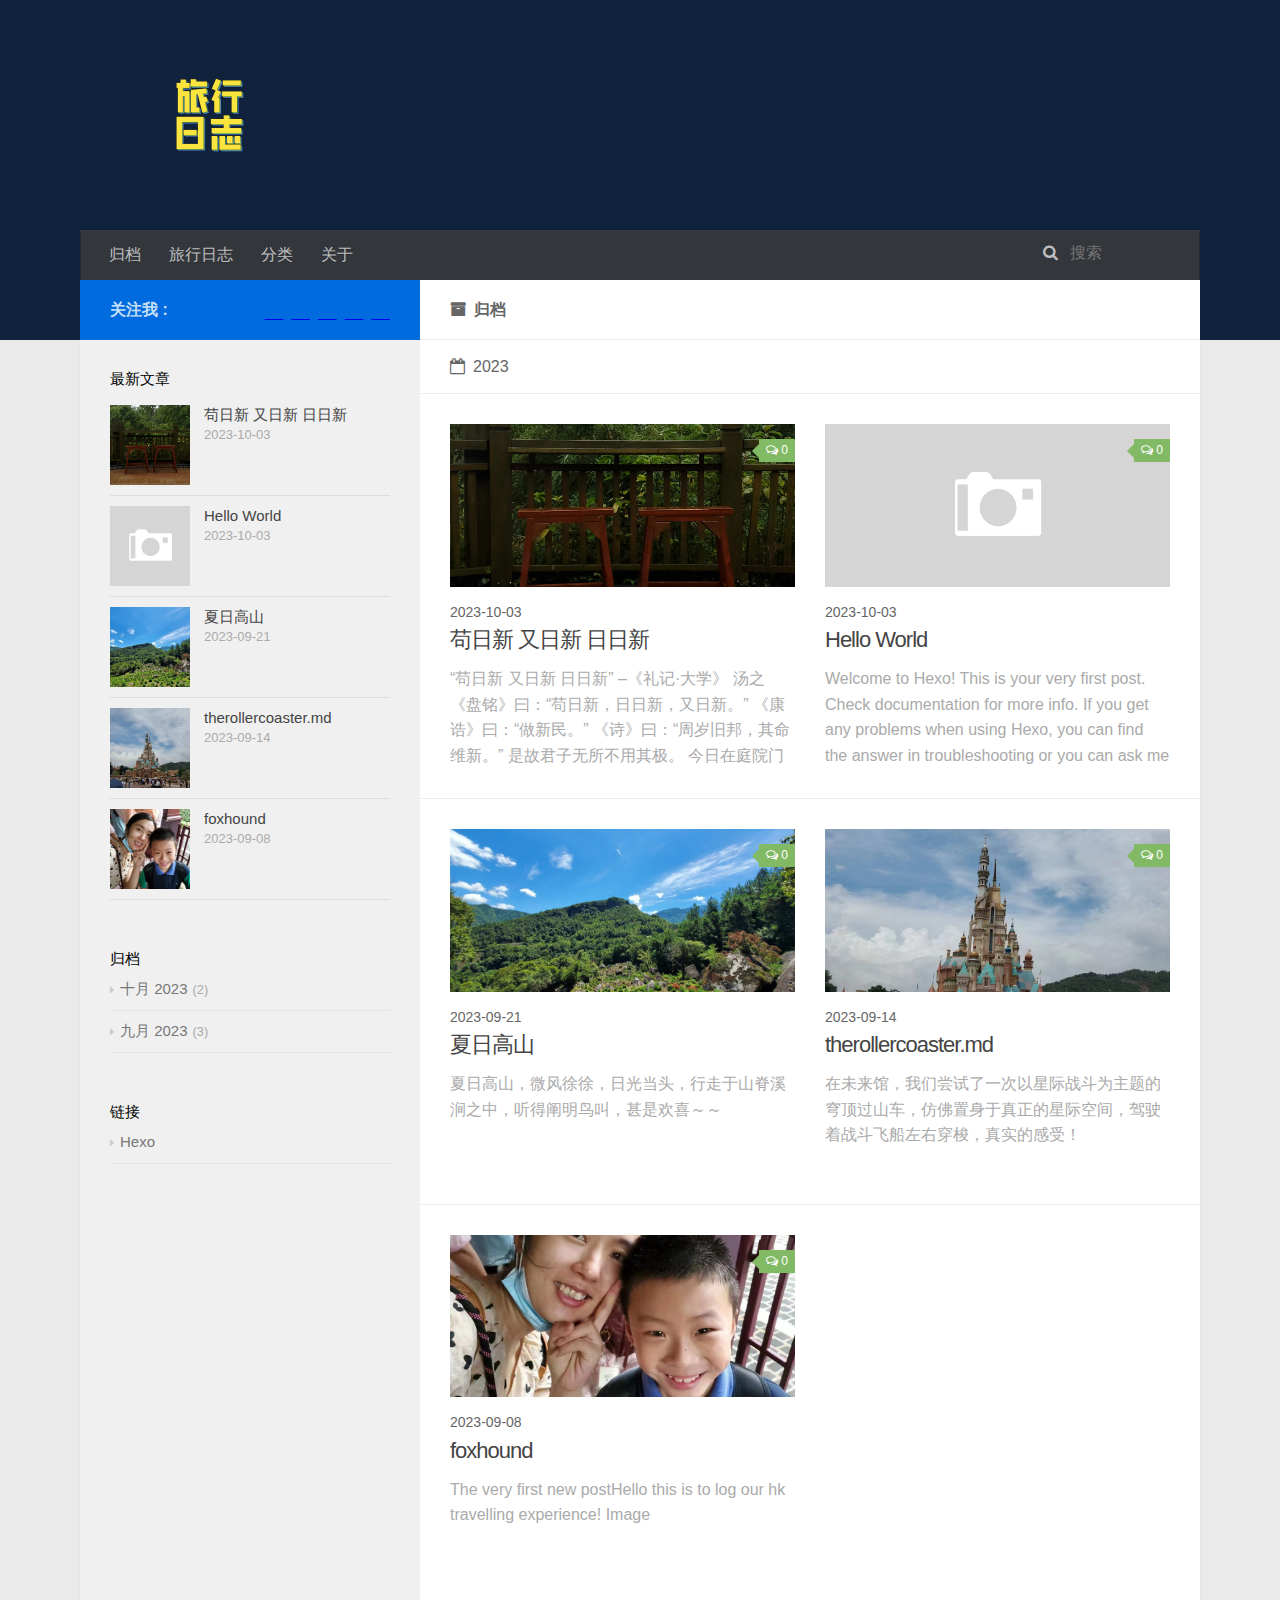
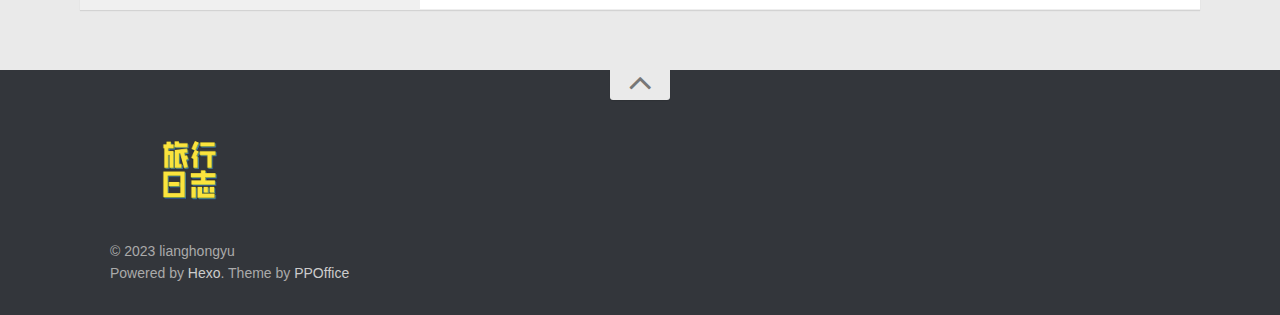
==== commit c40ba290: "Site updated: 2023-10-03 20:56:29" ====
--- a/archives/index.html
+++ b/archives/index.html
@@ -213,8 +213,10 @@
             
 
 “苟日新 又日新 日日新”  –《礼记·大学》 
-汤之《盘铭》曰：“苟日新，日日新，又日新。” 《康诰》曰：“做新民。”《诗》曰：“周岁旧邦，其命维新。” 是故君子无所不用其极。
-
+汤之《盘铭》曰：“苟日新，日日新，又日新。” 《康诰》曰：“做新民。”
+《诗》曰：“周岁旧邦，其命维新。” 是故君子无所不用其极。
+
+今日在庭院门口听见林间鸟叫，时秋雨阵阵，满山的竹叶虽然还是绿色为多，每刮过一阵秋风，便有许多泛黄的落叶落入泥土之中。想起这句，当时理解不是从个人角度对日新进行理解，却是经验和模式的方面对新字进行了思考。随着对过去
         </p>
     </div>
 </article>
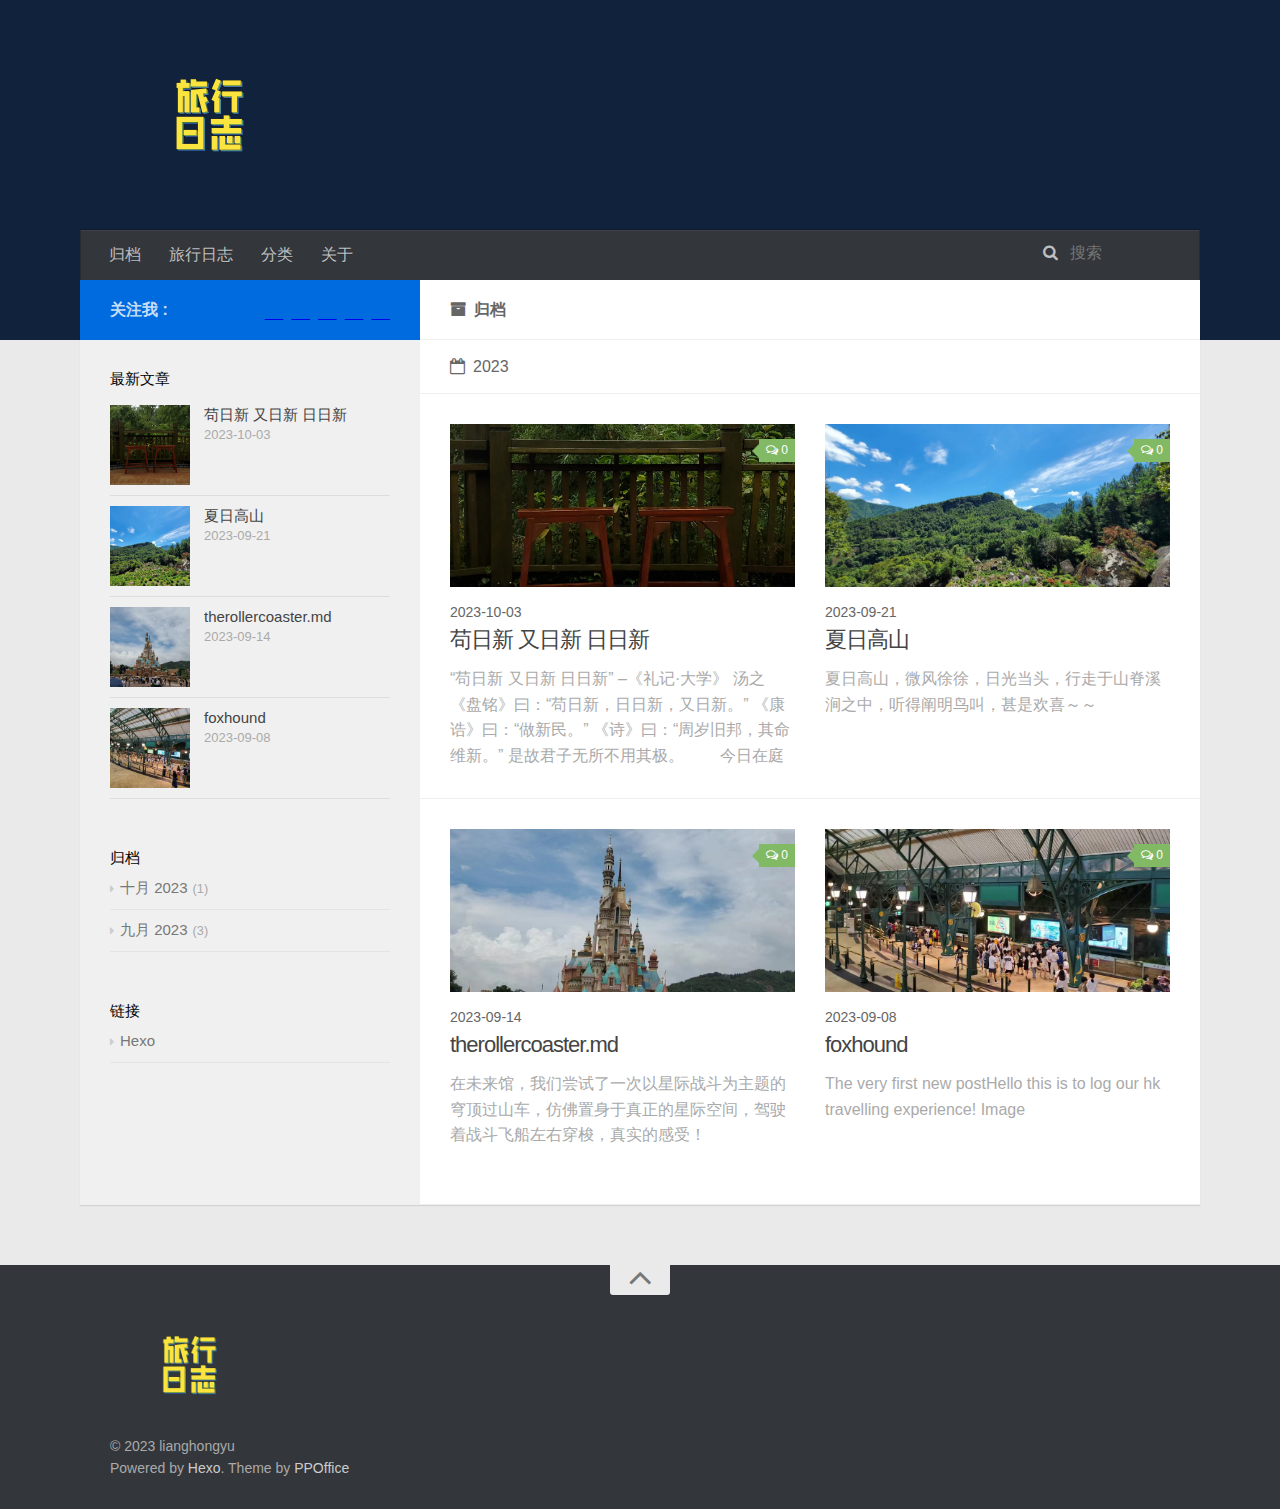
==== commit a853f603: "Site updated: 2023-10-05 10:28:31" ====
--- a/archives/index.html
+++ b/archives/index.html
@@ -213,10 +213,11 @@
             
 
 “苟日新 又日新 日日新”  –《礼记·大学》 
-汤之《盘铭》曰：“苟日新，日日新，又日新。” 《康诰》曰：“做新民。”
+汤之《盘铭》曰：“苟日新，日日新，又日新。” 
+《康诰》曰：“做新民。”
 《诗》曰：“周岁旧邦，其命维新。” 是故君子无所不用其极。
 
-今日在庭院门口听见林间鸟叫，时秋雨阵阵，满山的竹叶虽然还是绿色为多，每刮过一阵秋风，便有许多泛黄的落叶落入泥土之中。想起这句，当时理解不是从个人角度对日新进行理解，却是经验和模式的方面对新字进行了思考。随着对过去
+&emsp;&emsp;今日在庭院门口听见林间鸟叫，时秋雨阵阵，满山的竹叶虽然还是绿色为多，每刮过一阵秋风，便有许多泛黄的落叶落入泥土之中，想起这句。商汤王将铭文刻在自己的洗脸盆上，相当于一个座右铭，其作用在于
         </p>
     </div>
 </article>
@@ -225,57 +226,6 @@
     
     
     
-    
-        <article class="article article-summary">
-    <div class="article-summary-inner">
-        
-        <a href="/2023/10/03/hello-world/" class="thumbnail">
-    
-    
-        <span class="thumbnail-image thumbnail-none"></span>
-    
-    
-        
-<span class="comment-counter">
-    <i class="fa fa-comments-o"></i>
-    
-        <span class="disqus-comment-count" data-disqus-identifier="" data-disqus-url="https://www.dent1688.com/2023/10/03/hello-world/">0</span>
-    
-</span>
-
-
-    
-</a>
-
-        
-        <div class="article-meta">
-            <div class="category">
-            
-            </div>
-            <div class="date"><time datetime="2023-10-03T12:02:47.965Z" itemprop="datePublished">2023-10-03</time></div>
-        </div>
-        
-    
-        <h1 class="article-title" itemprop="name">
-        <a href="/2023/10/03/hello-world/">Hello World</a>
-        </h1>
-    
-
-        <p class="article-excerpt">
-            Welcome to Hexo! This is your very first post. Check documentation for more info. If you get any problems when using Hexo, you can find the answer in troubleshooting or you can ask me on GitHub.
-Quick
-        </p>
-    </div>
-</article>
-    
-        </div>
-    
-
-    
-    
-    
-    
-        <div class="article-row">
     
         <article class="article article-summary">
     <div class="article-summary-inner">
@@ -320,10 +270,14 @@
     </div>
 </article>
     
-
-    
-    
-    
+        </div>
+    
+
+    
+    
+    
+    
+        <div class="article-row">
     
         <article class="article article-summary">
     <div class="article-summary-inner">
@@ -368,14 +322,10 @@
     </div>
 </article>
     
-        </div>
-    
-
-    
-    
-    
-    
-        <div class="article-row">
+
+    
+    
+    
     
         <article class="article article-summary">
     <div class="article-summary-inner">
@@ -514,26 +464,6 @@
                     <li>
                         
                         <div class="item-thumbnail">
-                            <a href="/2023/10/03/hello-world/" class="thumbnail">
-    
-    
-        <span class="thumbnail-image thumbnail-none"></span>
-    
-    
-</a>
-
-                        </div>
-                        
-                        <div class="item-inner">
-                            <p class="item-category"></p>
-                            <p class="item-title"><a href="/2023/10/03/hello-world/" class="title">Hello World</a></p>
-                            <p class="item-date"><time datetime="2023-10-03T12:02:47.965Z" itemprop="datePublished">2023-10-03</time></p>
-                        </div>
-                    </li>
-                
-                    <li>
-                        
-                        <div class="item-thumbnail">
                             <a href="/2023/09/21/%E5%A4%8F%E6%97%A5%E9%AB%98%E5%B1%B1/" class="thumbnail">
     
     
@@ -603,7 +533,7 @@
     <div class="widget-wrap widget-list">
         <h3 class="widget-title">归档</h3>
         <div class="widget">
-            <ul class="archive-list"><li class="archive-list-item"><a class="archive-list-link" href="/archives/2023/10/">十月 2023</a><span class="archive-list-count">2</span></li><li class="archive-list-item"><a class="archive-list-link" href="/archives/2023/09/">九月 2023</a><span class="archive-list-count">3</span></li></ul>
+            <ul class="archive-list"><li class="archive-list-item"><a class="archive-list-link" href="/archives/2023/10/">十月 2023</a><span class="archive-list-count">1</span></li><li class="archive-list-item"><a class="archive-list-link" href="/archives/2023/09/">九月 2023</a><span class="archive-list-count">3</span></li></ul>
         </div>
     </div>
 
